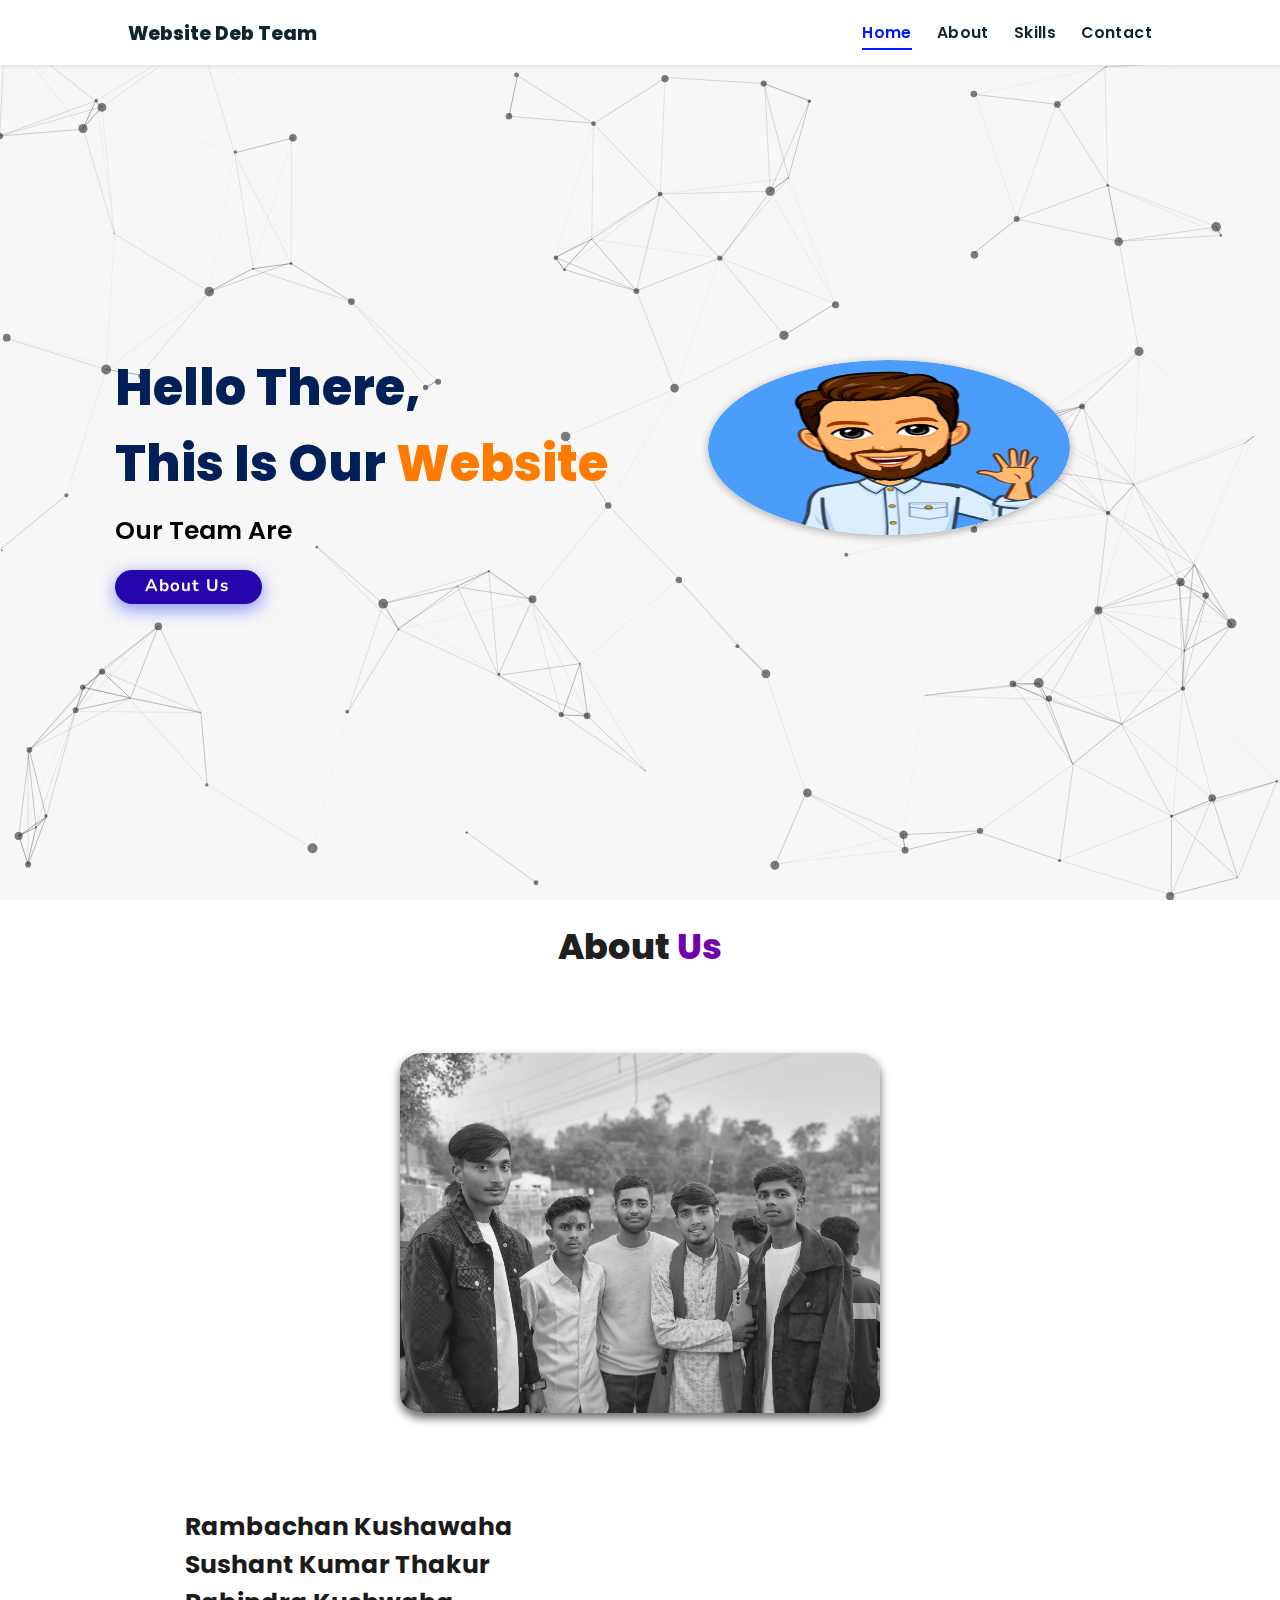
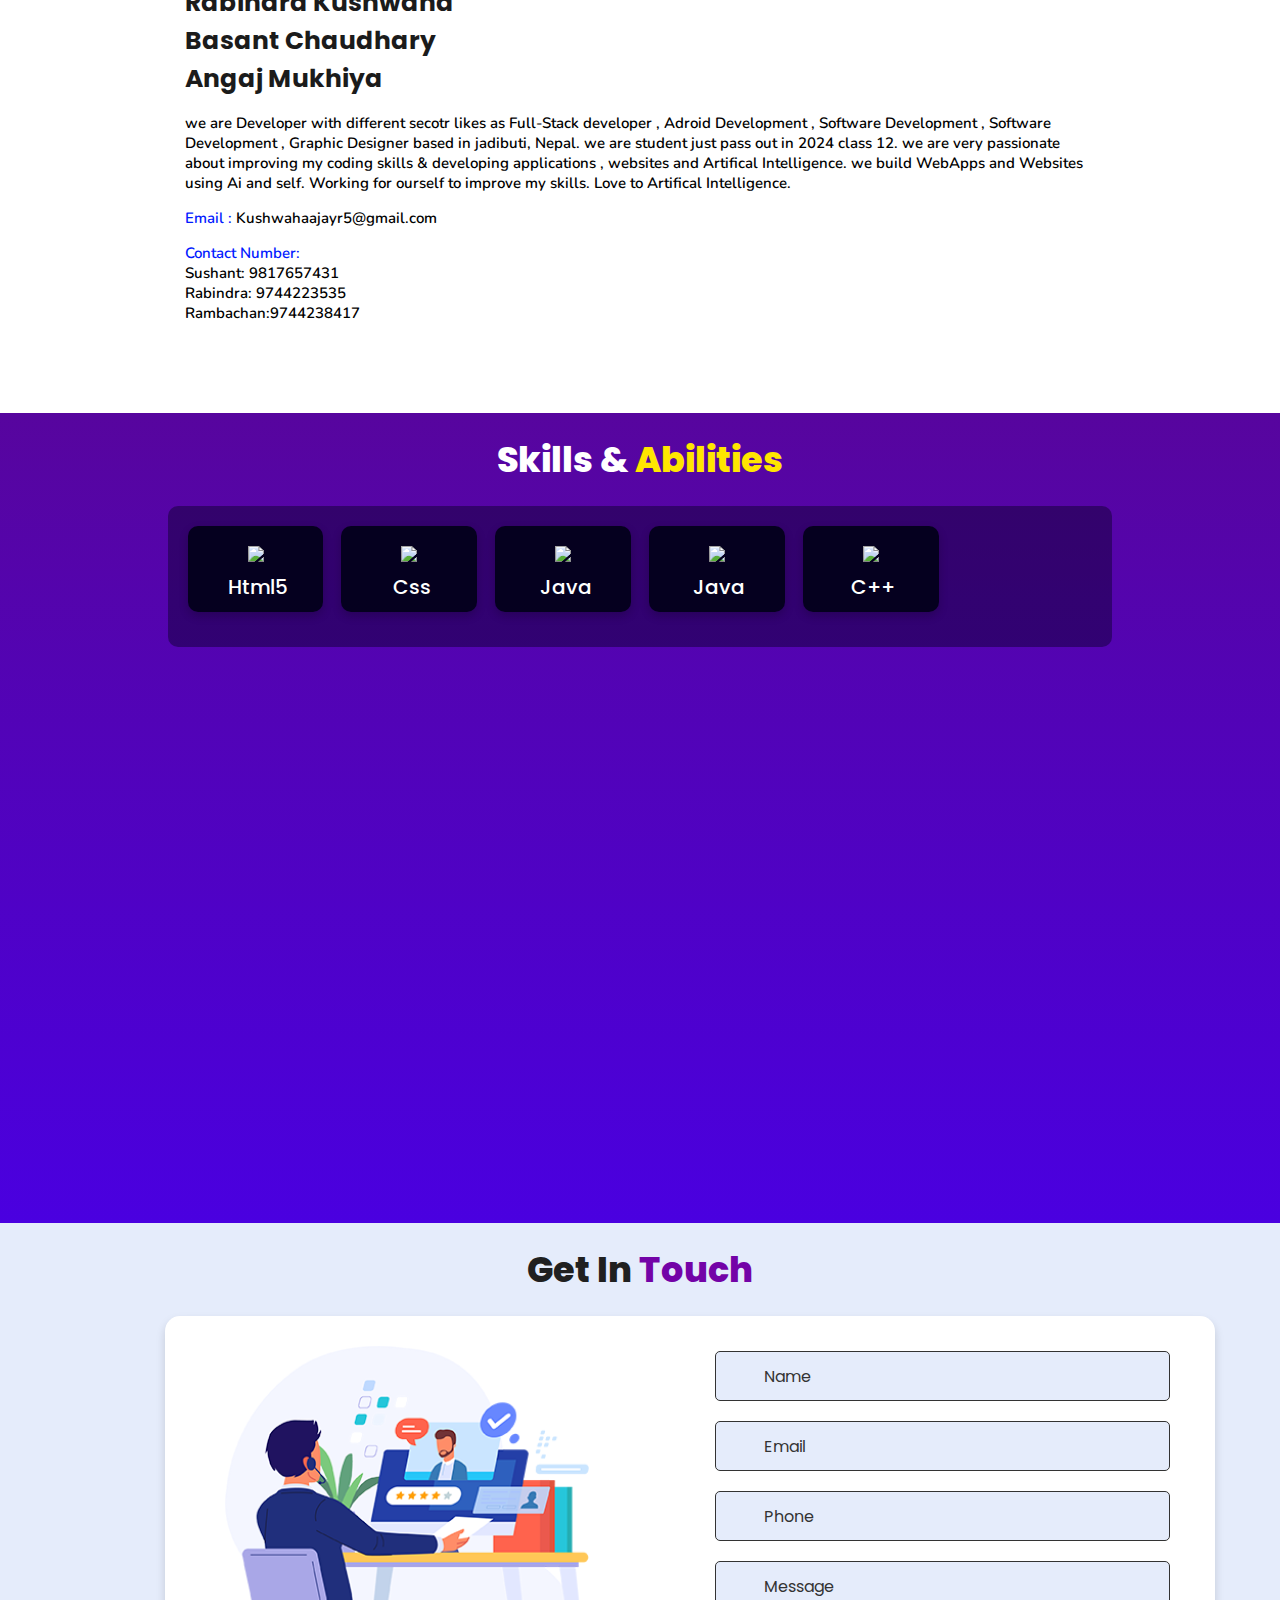
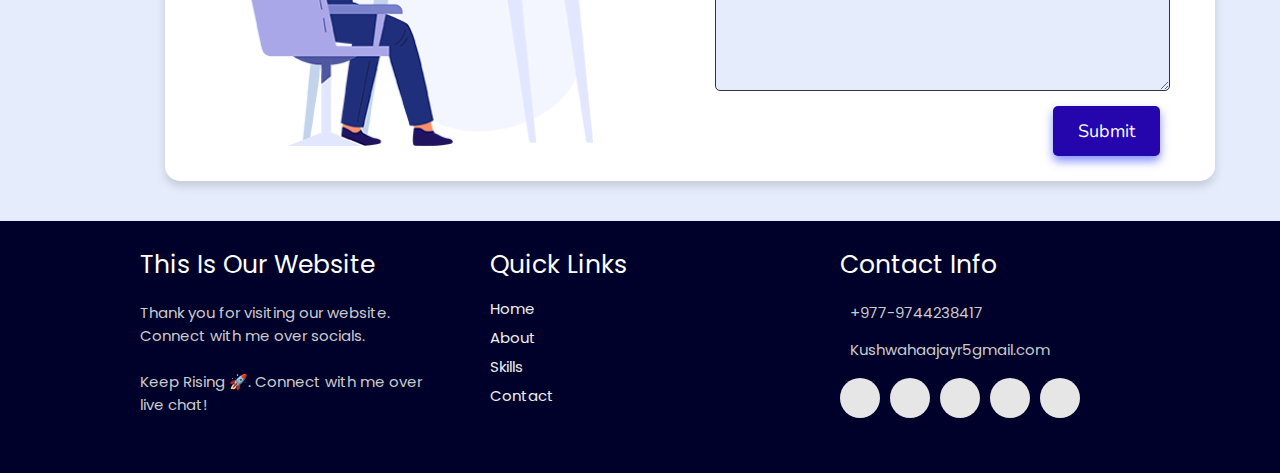
==== index.html @ c24b7c79 "Add files via upload" ====
<!DOCTYPE html>
<html lang="en">
<head>
    <meta charset="UTF-8">
    <meta http-equiv="X-UA-Compatible" content="IE=edge">
    <meta name="viewport" content="width=device-width, initial-scale=1.0">
    <meta name="keywords" content="This is our Website, portfolio,  full stack developer, Graphic Designer, Software Designer, Website Designer, Artifical Intelligence, Adroid Development" />
    <meta name="description" content="Welcome to the our Website Portfolio. Full-Stack Web Developer and Android App Developer" />
    <!-- Custom CSS -->
    <link rel="stylesheet" href="./assets/css/style.css">
    <!-- Font Awesome -->
    <link rel="stylesheet" href="https://cdnjs.cloudflare.com/ajax/libs/font-awesome/5.15.3/css/all.min.css" integrity="sha512-iBBXm8fW90+nuLcSKlbmrPcLa0OT92xO1BIsZ+ywDWZCvqsWgccV3gFoRBv0z+8dLJgyAHIhR35VZc2oM/gI1w==" crossorigin="anonymous" referrerpolicy="no-referrer" />
    <!-- Favicon -->
    <link id='favicon' rel="shortcut icon" href="./assets/images/favicon.png" type="image/x-png">
    <title>Portfolio | This our Website</title>
</head>
<body oncontextmenu="return false">

<!-- pre loader -->
<!-- <div class="loader-container">
  <img draggable="false" src="./assets/images/preloader.gif" alt="">
</div> -->

<!-- navbar starts -->
<header>
        <a href="/" class="logo"><i class="fab fa-node-js"></i> Website Deb Team</a>

        <div id="menu" class="fas fa-bars"></div>
        <nav class="navbar">
            <ul>
            <li><a class="active" href="#home">Home</a></li>
            <li><a href="#about">About</a></li>
            <li><a href="#skills">Skills</a></li>
            <li><a href="#contact">Contact</a></li>
            </ul>
        </nav>
</header>
<!-- navbar ends -->


<!-- hero section starts -->
<section class="home" id="home">
    <div id="particles-js"></div>

    <div class="content">
    <h2>Hello There,<br/> This is our<span> Website</span></h2>
    <p>Our team are <span class="typing-text"></span></p>
    <a href="#about" class="btn"><span>About us</span>
      <i class="fas fa-arrow-circle-down"></i>
    </a>
    <!-- <div class="socials">
        <ul class="social-icons">
          <li><a class="linkedin" aria-label="LinkedIn" href="https://www.linkedin.com/" target="_blank"><i class="fab fa-linkedin"></i></a></li> 
          <li><a class="github" aria-label="GitHub" href="https://github.com/ArYan339" target="_blank"><i class="fab fa-github"></i></a></li>
          <li><a class="twitter" aria-label="Twitter" href="https://x.com/AjaySi123" target="_blank"><i class="fab fa-twitter"></i></a></li>
          <li><a class="telegram" aria-label="Telegram" href="https://t.me/illlusion7" target="_blank"><i class="fab fa-telegram-plane"></i></a></li>
          <li><a class="instagram" aria-label="Instagram" href="https://www.instagram.com/ajaysing3499"><i class="fab fa-instagram" target="_blank"></i></a></li>
        </ul>
      </div> -->
    </div>
<div class="image">
<img draggable="false" class="tilt" src="./assets/images/hero.png" alt="" width="170" height="175">
</div>
</section>
<!-- hero section ends -->


<!-- about section starts -->
<section class="about" id="about">
    <h2 class="heading"><i class="fas fa-user-alt"></i> About <span>us</span></h2>
    
    <div class="row">

    <div class="image">
        <img draggable="false" class="tilt" src="./assets/images/profile2.jpg" alt="">
    </div>
    <div class="content">
        <h3>Rambachan Kushawaha<br>Sushant Kumar Thakur<br>Rabindra Kushwaha<br>Basant Chaudhary<br>Angaj Mukhiya
        </h3>
        
        <p>we are Developer with different secotr likes as Full-Stack developer , Adroid Development , Software Development , Software Development , Graphic Designer based in jadibuti, Nepal. 
          we are student just pass out in 2024 class 12.
          we are very passionate about improving my coding skills & developing applications , websites and Artifical Intelligence.
          we build WebApps and Websites using Ai and self.
          Working for ourself to improve my skills.
          Love to Artifical Intelligence. </p>
        
        <div class="box-container">
            <!-- <div class="box">
              <p><span> age: </span> 20</p>
              <p><span> phone : </span> +91 XXX-XXX-XXXX</p>
            </div> -->
            <div class="box">
              <p><span> email : </span> Kushwahaajayr5@gmail.com</p>
              <p><span>Contact Number:</span><br>Sushant: 9817657431<br>Rabindra: 9744223535<br>Rambachan:9744238417</p>
            </div>
        </div>
        

    </div>
    </div>
</section>
<!-- about section ends -->
<!-- Skills Section Starts -->
<section class="skills" id="skills">

  <h2 class="heading">
    <i class="fas fa-laptop-code"></i> Skills & <span>Abilities</span>
  </h2>

  <div class="container">
    <div class="row" id="skillsContainer">
 

      <div class="bar">
        <div class="info">
          <img src="/home/god-ajay/Documents/My_projects/My_web/My_Web/assets/images/skills\html5.png"/>
          <span>Html5</span>
        </div>
      </div>
      <div class="bar">
        <div class="info">
          <img src="/home/god-ajay/Documents/My_projects/My_web/My_Web/assets/images/skills\css.png"/>
          <span>css</span>
        </div>
      </div>
      <div class="bar">
        <div class="info">
          <img src="/home/god-ajay/Documents/My_projects/My_web/My_Web/assets/images/skills\javascript.png"/>
          <span>java</span>
        </div>
      </div>
      <div class="bar">
        <div class="info">
          <img src="/home/god-ajay/Documents/My_projects/My_web/My_Web/assets/images/skills\java.png"/>
          <span>java</span>
        </div>
      </div>
        <div class="bar">
          <div class="info">
            <img src="/home/god-ajay/Documents/My_projects/My_web/My_Web/assets/images/skills\c++.png"/>
            <span>c++</span>
          </div>
        </div>
        </div>
      </div>

    </div>
  </div>

</section>
<!-- Skills section end -->
<!-- contact section starts -->
<section class="contact" id="contact">
  
  <h2 class="heading"><i class="fas fa-headset"></i> Get in <span>Touch</span></h2>

  <div class="container">
    <div class="content">
      <div class="image-box">
        <img draggable="false" src="./assets/images/contact1.png" alt="">
      </div>
    <form id="contact-form">
      
      <div class="form-group">
        <div class="field">
          <input type="text" name="name" placeholder="Name" required>
          <i class='fas fa-user'></i>

        </div>
        <div class="field">
          <input type="text" name="email" placeholder="Email" required>
          <i class='fas fa-envelope'></i>
        </div>
        <div class="field">
          <input type="text" name="phone" placeholder="Phone">
          <i class='fas fa-phone-alt'></i>
        </div>
        <div class="message">
        <textarea placeholder="Message" name="message" required></textarea>
        <i class="fas fa-comment-dots"></i>
        </div>
        </div>
      <div class="button-area">
        <button type="submit">
          Submit <i class="fa fa-paper-plane"></i></button>
      </div>
    </form>
  </div>
  </div>
</section>
<!-- contact section ends -->


<!-- footer section starts -->
<section class="footer">

  <div class="box-container">

      <div class="box">
          <h3> This is our website</h3>
          <p>Thank you for visiting our website. Connect with me over socials. <br/> <br/> Keep Rising 🚀. Connect with me over live chat!</p>
      </div>

      <div class="box">
          <h3>quick links</h3>
          <a href="#home"><i class="fas fa-chevron-circle-right"></i> home</a>
          <a href="#about"><i class="fas fa-chevron-circle-right"></i> about</a>
          <a href="#skills"><i class="fas fa-chevron-circle-right"></i> skills</a>
          <a href="#contact"><i class="fas fa-chevron-circle-right"></i>contact</a>
      </div>

      <div class="box">
          <h3>contact info</h3>
          <p> <i class="fas fa-phone"></i>+977-9744238417</p>
          <p> <i class="fas fa-envelope"></i>Kushwahaajayr5gmail.com</p>
          <div class="share">

              <a href="https://www.linkedin.com/" class="fab fa-linkedin" aria-label="LinkedIn" target="_blank"></a>
              <a href="https://github.com/ArYan339/" class="fab fa-github" aria-label="GitHub" target="_blank"></a>
              <a href="mailto:kushwahaajayr5@gmail.com" class="fas fa-envelope" aria-label="Mail" target="_blank"></a>
              <a href="https://twitter.com/AjaySi123" class="fab fa-twitter" aria-label="Twitter" target="_blank"></a>
              <a href="https://t.me/illlusion7" class="fab fa-telegram-plane" aria-label="Telegram" target="_blank"></a>
          </div>
      </div>
  </div>

 

</section>
<!-- footer section ends -->


<!-- scroll top btn -->
<a href="#home" aria-label="ScrollTop" class="fas fa-angle-up" id="scroll-top"></a>
<!-- scroll back to top -->


<!-- ==== ALL MAJOR JAVASCRIPT CDNS STARTS ==== -->
<!-- jquery cdn -->
<script src="https://cdnjs.cloudflare.com/ajax/libs/jquery/3.6.0/jquery.min.js" integrity="sha512-894YE6QWD5I59HgZOGReFYm4dnWc1Qt5NtvYSaNcOP+u1T9qYdvdihz0PPSiiqn/+/3e7Jo4EaG7TubfWGUrMQ==" crossorigin="anonymous" referrerpolicy="no-referrer"></script>

<!-- typed.js cdn -->
<script src="https://cdnjs.cloudflare.com/ajax/libs/typed.js/2.0.5/typed.min.js" integrity="sha512-1KbKusm/hAtkX5FScVR5G36wodIMnVd/aP04af06iyQTkD17szAMGNmxfNH+tEuFp3Og/P5G32L1qEC47CZbUQ==" crossorigin="anonymous" referrerpolicy="no-referrer"></script>

<!-- particle.js links -->
<script src="./assets/js/particles.min.js"></script>
<script src="./assets/js/app.js"></script>

<!-- vanilla tilt.js links -->
<script src="https://cdnjs.cloudflare.com/ajax/libs/vanilla-tilt/1.7.0/vanilla-tilt.min.js" integrity="sha512-SttpKhJqONuBVxbRcuH0wezjuX+BoFoli0yPsnrAADcHsQMW8rkR84ItFHGIkPvhnlRnE2FaifDOUw+EltbuHg==" crossorigin="anonymous" referrerpolicy="no-referrer"></script>

<!-- scroll reveal anim -->
<script src="https://unpkg.com/scrollreveal"></script>

<script
      type="text/javascript"
      <script type="text/javascript" src="https://cdn.emailjs.com/sdk/2.3.2/email.min.js"></script>

<!-- ==== ALL MAJOR JAVASCRIPT CDNS ENDS ==== -->

<script src="./assets/js/script.js"></script>

</body>
</html>
---- assets/css/style.css ----
@import url("https://fonts.googleapis.com/css2?family=Poppins:wght@400;600;700&display=swap");
@import url("https://fonts.googleapis.com/css2?family=Nunito:ital,wght@0,300;0,400;0,600;0,700;1,300;1,400&display=swap");

* {
  margin: 0;
  padding: 0;
  box-sizing: border-box;
  text-decoration: none;
  outline: none;
  border: none;
  text-transform: capitalize;
  transition: all 0.2s linear;
}
html {
  font-size: 62.5%;
  overflow-x: hidden;
  scroll-behavior: smooth;
}
body {
  background: #f7f7f7;
  font-family: "Poppins", sans-serif;
}

*::selection {
  background: #2b3dda;
  color: #fff;
}

html {
  font-size: 62.5%;
  overflow-x: hidden;
}
html::-webkit-scrollbar {
  width: 0.8rem;
}
html::-webkit-scrollbar-track {
  background: rgb(235, 202, 245);
}
html::-webkit-scrollbar-thumb {
  background: #420177;
}

/* pre loader start */
.loader-container {
  position: fixed;
  top: 0;
  left: 0;
  z-index: 10000;
  background: #e6eff1;
  display: flex;
  align-items: center;
  justify-content: center;
  height: 100%;
  width: 100%;
}
.loader-container.fade-out {
  top: -120%;
}
/* pre loader end */

/* navbar starts */
header {
  position: fixed;
  top: 0;
  left: 0;
  right: 0;
  z-index: 1000;
  display: flex;
  align-items: center;
  justify-content: space-between;
  padding: 1.7rem 10%;
  height: 6.5rem;
  background-color: #fff;
  box-shadow: 0 1px 4px rgba(146, 161, 176, 0.3);
}
section {
  min-height: 100vh;
  padding: 2rem 9%;
}
.heading {
  font-size: 3.5rem;
  color: rgb(32, 32, 32);
  font-weight: 800;
  text-align: center;
}
.heading span {
  color: rgb(115, 3, 167);
}
header .logo {
  font-size: 1.9rem;
  font-weight: 800;
  text-decoration: none;
  color: #0e2431;
}
header .logo i {
  font-size: 2.2rem;
}
header .logo:hover {
  color: #fc8c05;
}
header .navbar ul {
  list-style: none;
  display: flex;
  justify-content: center;
  align-items: center;
}
header .navbar li {
  margin-left: 2.5rem;
}
header .navbar ul li a {
  font-size: 1.57rem;
  color: #0e2431;
  font-weight: 600;
  text-decoration: none;
  letter-spacing: 0.04rem;
  transition: 0.2s;
}
header .navbar ul li a.active,
header .navbar ul li a:hover {
  color: #011aff;
  border-bottom: 0.2rem solid #011aff;
  padding: 0.5rem 0;
}
/* navbar ends */

/* hamburger icon starts*/
#menu {
  font-size: 3rem;
  cursor: pointer;
  color: rgb(24, 2, 63);
  display: none;
}
@media (max-width: 768px) {
  #menu {
    display: block;
  }
  header .navbar {
    position: fixed;
    top: 6.5rem;
    right: -120%;
    width: 75%;
    height: 100%;
    text-align: left;
    align-items: flex-start;
    background-color: #0e0f31;
  }
  header .navbar ul {
    flex-flow: column;
    padding: 1rem;
  }
  header .navbar ul li {
    text-align: center;
    width: 100%;
    margin: 1rem 0;
    border-radius: 0.5rem;
    width: 26rem;
  }
  header .navbar ul li a {
    display: block;
    padding: 1rem;
    text-align: left;
    color: #fff;
    font-size: 2rem;
  }
  header .navbar ul li a.active,
  header .navbar ul li a:hover {
    padding: 1rem;
    color: #fff;
    border-radius: 0.5rem;
    border-bottom: 0.5rem solid #011aff;
  }
  .fa-times {
    transform: rotate(180deg);
  }
  header .navbar.nav-toggle {
    right: 0;
  }
}
/* hamburger icon ends */

/* hero section starts*/
.home {
  position: relative;
  display: flex;
  flex-wrap: wrap;
  gap: 1.5rem;
  min-height: 100vh;
  align-items: center;
}
.home #particles-js {
  position: absolute;
  top: 0;
  left: 0;
  height: 100%;
  width: 100%;
}
.home::before {
  content: "";
  position: absolute;
  top: 0;
  left: 0;
  height: 100%;
  width: 100%;
}
.home .content {
  flex: 1 1 40rem;
  padding-top: 1rem;
  z-index: 1;
}
.home .image {
  flex: 1 1 40rem;
  z-index: 1;
}
.home .image img {
  width: 70%;
  margin-left: 6rem;
  border-radius: 50%;
  box-shadow: 0 2px 8px rgba(0, 0, 0, 0.3);
  cursor: pointer;
}
.home .image img:hover {
  box-shadow: 0 5px 15px rgba(0, 0, 0, 0.5);
}
.home .content h2 {
  font-size: 5rem;
  font-weight: 800;
  color: #002057;
}
.home .content h2 span {
  font-size: 5rem;
  font-weight: 800;
  color: #ff7b00;
}
.home .content p {
  font-size: 2.5rem;
  color: #000;
  font-weight: 600;
  padding: 1rem 0;
}
.home .content p span {
  font-size: 2.5rem;
  color: rgb(148, 8, 8);
  font-weight: 600;
  padding: 1rem 0;
}
.home .btn {
  margin-top: 1rem;
  position: absolute;
  line-height: 0;
  padding: 1.6rem 3rem;
  border-radius: 4em;
  transition: 0.5s;
  color: #fff;
  background: #2506ad;
  box-shadow: 0px 5px 18px rgba(48, 68, 247, 0.6);
  font-family: "Nunito", sans-serif;
}
.home .btn span {
  font-weight: 700;
  font-size: 1.7rem;
  letter-spacing: 0.1rem;
}
.home .btn i {
  margin-left: 0.3rem;
  font-size: 1.5rem;
  transition: 0.3s;
}
.home .btn:hover {
  background: #1a047e;
}
.home .btn:hover i {
  transform: translateX(5px);
}
/* social icons start */
.socials {
  position: relative;
  margin-top: 9rem;
}
.socials .social-icons {
  padding-left: 0;
  margin-bottom: 0;
  list-style: none;
}
.socials .social-icons li {
  display: inline-block;
  margin-bottom: 14px;
}
.social-icons a {
  font-size: 2rem;
  display: inline-block;
  line-height: 44px;
  color: #00d9ff;
  background-color: #09011b;
  width: 44px;
  height: 44px;
  text-align: center;
  margin-right: 8px;
  border-radius: 100%;
  -webkit-transition: all 0.2s linear;
  -o-transition: all 0.2s linear;
  transition: all 0.2s linear;
}
.social-icons a:active,
.social-icons a:focus,
.social-icons a:hover {
  color: #fff;
  background-color: #0685da;
}
.social-icons a.github:hover {
  background-color: #0e0e0e;
}
.social-icons a.twitter:hover {
  background-color: #00aced;
}
.social-icons a.linkedin:hover {
  background-color: #007bb6;
}
.social-icons a.dev:hover {
  background-color: #070707;
}
.social-icons a.instagram:hover {
  background-color: #ee00da;
}
/* social icons end */

/* hero media queries starts*/
@media (max-width: 450px) {
  .home .btn {
    margin: 4rem 0;
  }
  .socials {
    margin-top: 12rem;
  }
  .home .image img {
    margin-top: -12rem;
  }
  .home .content p {
    font-size: 2.2rem;
  }
  .home .content p span {
    font-size: 2.2rem;
  }
}
/* hero media queries ends*/
/* hero section end */

/* about section starts */
.about {
  background: rgb(255, 255, 255);
}
.about .row {
  display: flex;
  flex-direction: row;
  gap: 2rem;
  flex-wrap: wrap;
  padding: 4rem;
}
.about .row .image {
  text-align: center;
  flex: 1 1 35rem;
}
.about .row .image img {
  margin: 4rem;
  width: 48rem;
  height: auto;
  border-radius: 5%;
  box-shadow: 0 5px 10px rgba(0, 0, 0, 0.6);
  mix-blend-mode: luminosity;
  transition: 0.3s;
  cursor: pointer;
}
.about .row .image img:hover {
  mix-blend-mode: normal;
}
.about .row .content {
  flex: 1 1 45rem;
  padding: 3rem;
}
.about .row .content h3 {
  color: rgb(27, 27, 27);
  font-size: 2.5rem;
}
.about .row .content .tag {
  font-size: 1.4rem;
  color: #020133;
  font-weight: 600;
  margin-top: 1rem;
}
.about .row .content p {
  font-size: 1.5rem;
  margin-top: 1.5rem;
  font-family: "Nunito";
  font-weight: 600;
  text-transform: none;
}
.about .row .content .box-container {
  display: flex;
  flex-wrap: wrap;
  gap: 1.5rem;
  font-family: "Nunito";
  font-weight: 600;
}
.about .row .content .box-container .box p {
  text-transform: none;
}
.about .row .content .box-container .box p span {
  color: #011aff;
}
.resumebtn {
  margin-top: 6rem;
}
.resumebtn .btn {
  padding: 1.7rem 3rem;
  border-radius: 0.5em;
  transition: 0.3s;
  color: #fff;
  background: #2506ad;
  box-shadow: 0px 5px 10px rgba(48, 68, 247, 0.6);
  font-family: "Nunito", sans-serif;
}
.resumebtn .btn span {
  font-weight: 600;
  font-size: 1.8rem;
  letter-spacing: 0.1rem;
}
.resumebtn .btn i {
  margin-left: 0.3rem;
  font-size: 1.2rem;
  transition: 0.3s;
}
.resumebtn .btn:hover {
  background: #1a047e;
}
.resumebtn .btn:hover i {
  transform: translateX(5px);
}
/* about media queries starts*/
@media screen and (max-width: 600px) {
  .about .row .image {
    margin-top: 2rem;
  }
  .about .row .image img {
    margin: 0 auto;
    width: 80%;
    mix-blend-mode: normal;
  }
  .about .row {
    padding: 0.5rem;
    margin-bottom: 7rem;
  }
  .about .row .content {
    padding: 1rem;
  }
  .about .row .content .box-container {
    gap: 0;
  }
}
/* about media queries ends*/
/* about section ends */

/* skills section starts */
.skills {
  min-height: 90vh;
  background: linear-gradient(to bottom, #57059e, #4a00e0);
}
.skills h2 {
  color: #fff;
}
.skills .heading span {
  color: rgb(255, 230, 0);
}
.skills .container {
  background: rgba(0, 0, 22, 0.4);
  color: #fff;
  border-radius: 1rem;
  padding: 2rem;
  width: 90%;
  margin: auto;
  margin-top: 2rem;
}
.skills .container .row {
  display: grid;
  grid-template-columns: repeat(6, 1fr);
  flex-wrap: wrap;
  gap: 1.8rem;
}
.skills .container .bar {
  margin-bottom: 15px;
  padding: 10px;
  border-radius: 1rem;
  box-shadow: 0 4px 10px rgba(0, 0, 0, 0.2);
  background: rgba(0, 0, 22, 0.9);
  transition: 0.2s;
}
.skills .container .bar:hover {
  box-shadow: 0 8px 10px rgba(0, 2, 68, 0.8) !important;
  background-color: rgba(0, 0, 0, 0.9) !important;
}
.skills .container .bar .info {
  display: flex;
  flex-direction: column;
  align-items: center;
  gap: 1rem;
  margin-top: 1rem;
}
.skills .container .bar .info i {
  font-size: 4rem;
}
.skills .container .bar .info span {
  font-size: 2rem;
  font-weight: 500;
  font-family: "Poppins";
  margin-left: 0.5rem;
}
/* skills media queries starts*/
@media screen and (max-width: 600px) {
  .skills .container {
    padding: 0;
    margin: 0;
  }
  .skills .container .row {
    grid-template-columns: repeat(2, 1fr);
    margin: 1rem;
    padding: 2rem 0.2rem 2rem 0.2rem;
    gap: 1rem;
  }
  .skills .container {
    margin-top: 5px;
    width: 100%;
  }
}
/* skills media queries ends*/
/* skills section ends */

/* education section starts */
.education {
  background: #e5ecfb;
  min-height: 80vh;
}
.education .qoute {
  font-size: 1.5rem;
  text-align: center;
  font-family: "Nunito", sans-serif;
  font-weight: 600;
  margin-top: 0.5rem;
}
.education .box-container {
  display: flex;
  flex-wrap: wrap;
  justify-content: center;
  align-items: center;
  flex-direction: column;
}
.education .box-container .box {
  display: flex;
  flex-direction: row;
  width: 80%;
  border-radius: 0.5rem;
  box-shadow: 0.2rem 0.5rem 1rem rgba(0, 0, 0, 0.2);
  text-align: center;
  position: relative;
  margin-top: 2rem;
  overflow: hidden;
  transition: 0.3s;
  background: rgb(252, 252, 252);
}
.education .box-container .box:hover {
  transform: scale(1.03);
  box-shadow: 1rem 0.5rem 1.2rem rgba(0, 0, 0, 0.3);
}
.education .box-container .box .image {
  flex: 1 1 20rem;
  width: 100%;
}
.education .box-container .box img {
  object-fit: cover;
  position: relative;
  width: 100%;
  height: 100%;
}
.education .box-container .box .content {
  position: relative;
  display: flex;
  flex-direction: column;
  padding: 1rem;
  flex-wrap: wrap;
  flex: 1 1 70rem;
}
.education .box-container .box .content h3 {
  font-size: 2.5rem;
  color: #012970;
  padding: 0.5rem 0;
  font-weight: 600;
  text-align: left;
  margin-left: 1rem;
}
.education .box-container .box .content p {
  font-size: 1.5rem;
  margin-left: 1rem;
  text-align: left;
}
.education h4 {
  font-size: 2rem;
  color: rgb(34, 109, 0);
  text-align: left;
  margin: 1rem;
  font-family: "Nunito", sans-serif;
  font-weight: 700;
}

/* education media queries starts*/
@media screen and (max-width: 600px) {
  .education .box-container .box {
    flex-direction: column;
    width: 100%;
  }
  .education .box-container .box .image {
    width: 100%;
    height: 25rem;
  }
  .education .box-container .box img {
    width: 100%;
  }
  .education .box-container .box .content {
    position: relative;
    display: flex;
    flex-direction: column;
    padding: 1rem;
    flex-wrap: wrap;
    flex: 0;
  }
  .education .btns {
    margin-top: 2rem;
    margin-left: 1rem;
    margin-right: 1rem;
    flex-wrap: wrap;
  }
}
/* education media queries ends*/
/* education section ends */

/* work section starts */
.work {
  /* background: #010124; */
  background: linear-gradient(to bottom, #000031, #00002c);
}
.work h2 {
  color: #fff;
  padding: 1rem;
}
.work .heading span {
  color: rgb(255, 230, 0);
}
.work .box-container {
  display: flex;
  flex-wrap: wrap;
  gap: 1.5rem;
  margin: 2rem;
}
.work .box-container .box {
  flex: 1 1 30rem;
  border-radius: 0.5rem;
  box-shadow: 0 0.5rem 1rem rgba(0, 0, 0, 0.1);
  position: relative;
  overflow: hidden;
  height: 30rem;
}
.work .box-container .box img {
  height: 100%;
  width: 100%;
  object-fit: cover;
}
.work .box-container .box .content {
  height: 100%;
  width: 100%;
  position: absolute;
  top: 85%;
  left: 0;
  background: rgba(255, 255, 255, 0.9);
  display: flex;
  flex-direction: column;
}
.work .box-container .box .content .tag {
  display: flex;
  flex-direction: row;
  justify-content: space-between;
  align-items: center;
  height: 4.5rem;
  width: 100%;
  padding-left: 1rem;
  background: #ffd900;
}
.work .box-container .box .content .tag h3 {
  font-size: 2rem;
}
.work .box-container .box:hover .content {
  top: 25%;
}
.work .desc {
  margin: 2rem;
  display: flex;
  flex-direction: column;
  justify-content: center;
}
.work .desc p {
  font-size: 1.5rem;
}
.work .desc .btns {
  display: flex;
  justify-content: space-between;
  width: 100%;
  margin-top: 2rem;
}
.work .desc .btns .btn {
  line-height: 0;
  display: inline;
  padding: 1.5rem 2.5rem;
  border-radius: 0.5rem;
  font-size: 1.5rem;
  color: #fff;
  background: rgb(12, 12, 12);
  margin-right: 2rem;
}
.work .desc .btns .btn:hover {
  background: #310ae0f5;
}
.work .viewall {
  display: flex;
  justify-content: center;
}
.work .viewall .btn {
  position: relative;
  line-height: 0;
  padding: 1.6rem 3rem;
  border-radius: 0.5em;
  transition: 0.5s;
  color: rgb(255, 255, 255);
  font-weight: 700;
  border: 2px solid #fff;
  box-shadow: 0px 5px 10px rgba(65, 84, 241, 0.4);
  text-align: center;
}
.work .viewall .btn span {
  font-weight: 600;
  font-size: 1.7rem;
  font-family: "Nunito", sans-serif;
}
.work .viewall .btn i {
  margin-left: 0.3rem;
  font-size: 1.5rem;
  transition: 0.3s;
}
.work .viewall .btn:hover {
  background: #fff;
  color: #000;
}
.work .viewall .btn:hover i {
  transform: translateX(5px);
}
/* work section ends */

/* experience section starts */
.experience .timeline {
  position: relative;
  max-width: 1200px;
  margin: 0 auto;
}
.experience .timeline::after {
  content: "";
  position: absolute;
  width: 6px;
  background: #020133;
  top: 0;
  bottom: 0;
  left: 50%;
  margin-left: -3px;
  z-index: -2;
}
.experience .container {
  padding: 10px 40px;
  position: relative;
  background-color: inherit;
  width: 50%;
}
/*circles on timeline*/
.experience .container::after {
  content: "\f0b1";
  position: absolute;
  width: 25px;
  height: 25px;
  right: -17px;
  background-color: rgb(255, 255, 255);
  border: 4px solid #ff9f55;
  top: 15px;
  border-radius: 50%;
  z-index: 100;
  font-size: 1.89rem;
  text-align: center;
  font-weight: 600;
  color: #02094b;
  font-family: "Font Awesome\ 5 Free";
}
.experience .left {
  left: 0;
}
.experience .right {
  left: 50%;
}
/* arrows pointing right */
.experience .left::before {
  content: " ";
  height: 0;
  position: absolute;
  top: 22px;
  width: 0;
  z-index: 1;
  right: 30px;
  border: medium solid #f68c09;
  border-width: 10px 0 10px 10px;
  border-color: transparent transparent transparent #f68c09;
}
/* arrows pointing left  */
.experience .right::before {
  content: " ";
  height: 0;
  position: absolute;
  top: 22px;
  width: 0;
  z-index: 1;
  left: 30px;
  border: medium solid #f68c09;
  border-width: 10px 10px 10px 0;
  border-color: transparent #f68c09 transparent transparent;
}
.experience .right::after {
  left: -16px;
}
.experience .content {
  background-color: #f68c09;
  position: relative;
  border-radius: 6px;
}
.experience .content .tag {
  font-size: 1.3rem;
  padding-top: 1.5rem;
  padding-left: 1.5rem;
}
.experience .content .desc {
  margin-left: 1.5rem;
  padding-bottom: 1rem;
}
.experience .content .desc h3 {
  font-size: 1.5rem;
  font-weight: 600;
}
.experience .content .desc p {
  font-size: 1.2rem;
}
/* view all button */
.morebtn {
  display: flex;
  justify-content: center;
}
.morebtn .btn {
  position: relative;
  line-height: 0;
  padding: 1.6rem 3rem;
  border-radius: 0.5em;
  transition: 0.5s;
  color: #fff;
  background: #2506ad;
  box-shadow: 0px 5px 10px rgba(48, 68, 247, 0.6);
  text-align: center;
}
.morebtn .btn span {
  font-weight: 600;
  font-size: 1.7rem;
  font-family: "Nunito", sans-serif;
}
.morebtn .btn i {
  margin-left: 0.3rem;
  font-size: 1.5rem;
  transition: 0.3s;
}
.morebtn .btn:hover {
  background: #1a047e;
}
.morebtn .btn:hover i {
  transform: translateX(5px);
}

/* Media queries - Responsive timeline on screens less than 600px wide */
@media screen and (max-width: 600px) {
  .experience {
    min-height: 80vh;
  }
  .experience .timeline {
    margin-top: 2rem;
  }
  .experience .timeline::after {
    left: 31px;
  }
  .experience .container {
    width: 100%;
    padding-left: 8rem;
    padding-right: 2rem;
  }
  .experience .container::after {
    font-size: 2.2rem;
  }
  .experience .container::before {
    left: 61px;
    border: medium solid #f68c09;
    border-width: 10px 10px 10px 0;
    border-color: transparent #f68c09 transparent transparent;
  }
  .experience .left::after {
    left: 15px;
  }
  .experience .right::after {
    left: 15px;
  }
  .experience .right {
    left: 0%;
  }
  .morebtn {
    margin-top: 3rem;
  }
}
/* experience media queries ends */
/* experience section ends */

/* contact section starts */
.contact {
  background: #e5ecfb;
  min-height: 60vh;
}
.contact .container {
  max-width: 1050px;
  width: 100%;
  background: #fff;
  border-radius: 1.5rem;
  margin: 2rem 5rem;
  box-shadow: 0 5px 10px rgba(0, 0, 0, 0.15);
}
.contact .container .content {
  display: flex;
  align-items: center;
  justify-content: space-between;
  padding: 2.5rem 2rem;
}
.contact .content .image-box {
  max-width: 60%;
  margin-left: 4rem;
}
.contact .content .image-box img {
  width: 100%;
  height: 40rem;
  position: relative;
}
.contact .content form {
  width: 45%;
  margin-right: 3.5rem;
}
form .form-group {
  display: flex;
  flex-direction: column;
  justify-content: center;
}
.form-group .field {
  height: 50px;
  display: flex;
  position: relative;
  margin: 1rem;
  width: 100%;
}
form i {
  position: absolute;
  top: 50%;
  left: 18px;
  color: rgb(51, 51, 51);
  font-size: 17px;
  pointer-events: none;
  transform: translateY(-50%);
}
form .field input,
form .message textarea {
  width: 100%;
  height: 100%;
  outline: none;
  padding: 0 16px 0 48px;
  font-size: 16px;
  font-family: "Poppins", sans-serif;
  border-radius: 5px;
  border: 1px solid rgb(51, 51, 51);
  background: #e5ecfb;
}
.field input::placeholder,
.message textarea::placeholder {
  color: rgb(51, 51, 51);
}
.field input:focus,
.message textarea:focus {
  padding-left: 47px;
  border: 2px solid rgb(115, 3, 167);
}
.field input:focus ~ i,
.message textarea:focus ~ i {
  color: rgb(115, 3, 167);
}
form .message {
  position: relative;
  margin: 1rem;
  width: 100%;
}
form .message i {
  top: 25px;
  font-size: 20px;
  left: 15px;
}
form .message textarea {
  min-height: 130px;
  max-height: 230px;
  max-width: 100%;
  min-width: 100%;
  padding: 12px 20px 0 48px;
}
form .message textarea::-webkit-scrollbar {
  width: 0px;
}
form .button-area {
  display: flex;
  float: right;
  flex-direction: row-reverse;
}
.button-area button {
  color: #fff;
  border: none;
  outline: none;
  font-size: 1.8rem;
  cursor: pointer;
  border-radius: 5px;
  padding: 13px 25px;
  background: #2506ad;
  box-shadow: 0px 5px 10px rgba(48, 68, 247, 0.6);
  transition: 0.3s ease;
  font-family: "Nunito", sans-serif;
}
.button-area button:hover {
  background: #421cecf5;
}
.button-area span {
  font-size: 17px;
  padding: 1rem;
  display: none;
}
.button-area button i {
  position: relative;
  top: 6px;
  left: 2px;
  font-size: 1.5rem;
  transition: 0.3s;
  color: #fff;
}
.button-area button:hover i {
  left: 8px;
}
/* contact section media queries starts */
@media (max-width: 900px) {
  .contact {
    min-height: 70vh;
  }
  .contact .container {
    margin: 3rem 0 2rem 0;
  }
  .contact .container .content {
    padding: 18px 12px;
  }
  .contact .content .image-box {
    display: none;
  }
  .contact .content form {
    width: 100%;
    margin-right: 2rem;
  }
}
/* contact section media queries ends */
/* contact section ends */

/* footer section starts */
.footer {
  min-height: auto;
  padding-top: 0;
  background: rgb(0, 1, 43);
}
.footer .box-container {
  display: flex;
  justify-content: center;
  flex-wrap: wrap;
}
.footer .box-container .box {
  flex: 1 1 25rem;
  margin: 2.5rem;
}
.footer .box-container .box h3 {
  font-size: 2.5rem;
  color: #fff;
  padding-bottom: 1rem;
  font-weight: normal;
}
.footer .box-container .box p {
  font-size: 1.5rem;
  color: #ccc;
  padding: 0.7rem 0;
  text-transform: none;
}
.footer .box-container .box p i {
  padding-right: 1rem;
  color: #ffae00;
}
.footer .box-container .box a {
  font-size: 1.5rem;
  color: rgb(238, 238, 238);
  padding: 0.3rem 0;
  display: block;
}
.footer .box-container .box a:hover {
  color: #ffae00;
}
.footer .box-container .box .share {
  display: flex;
  flex-wrap: wrap;
  padding: 1rem 0;
}
.footer .box-container .box .share a {
  height: 4rem;
  width: 4rem;
  padding: 1rem;
  text-align: center;
  border-radius: 5rem;
  font-size: 1.7rem;
  margin-right: 1rem;
  transition: 0.2s;
  background: rgb(230, 230, 230);
  color: #02094b;
  border: none;
}
.footer .box-container .box .share a:hover {
  background: transparent;
  transform: scale(0.98);
  border: 0.1rem solid rgb(180, 178, 178);
  color: #ffae00;
}
.footer .credit {
  padding: 1rem 0 0 0;
  text-align: center;
  font-size: 1.5rem;
  font-family: "Nunito", sans-serif;
  font-weight: 600;
  color: #fff;
  border-top: 0.1rem solid #fff3;
}
.footer .credit a {
  color: #ffae00;
}
.footer .fa {
  color: #e90606;
  margin: 0 0.3rem;
  font-size: 1.5rem;
  animation: pound 0.35s infinite alternate;
}
@-webkit-keyframes pound {
  to {
    transform: scale(1.1);
  }
}
@keyframes pound {
  to {
    transform: scale(1.1);
  }
}
@media (max-width: 450px) {
  .footer .box-container .box {
    margin: 1.5rem;
  }
  .footer .box-container .box p {
    padding: 0.7rem;
  }
  .footer .box-container .box .share a {
    padding: 1.2rem;
  }
}
/* footer section ends */

/* common media queries starts*/
@media (max-width: 450px) {
  html {
    font-size: 55%;
  }
  body {
    padding-right: 0;
  }
  section {
    padding: 2rem;
  }
}
/* common media queries ends*/

/* scroll top starts */
#scroll-top {
  position: fixed;
  top: -140%;
  right: 2rem;
  padding: 1rem 1.5rem;
  font-size: 2rem;
  background: #ffae00;
  color: rgb(13, 0, 44);
  border-radius: 50%;
  transition: 1s linear;
  z-index: 1000;
}
#scroll-top.active {
  top: calc(100% - 12rem);
}
/* scroll top ends */
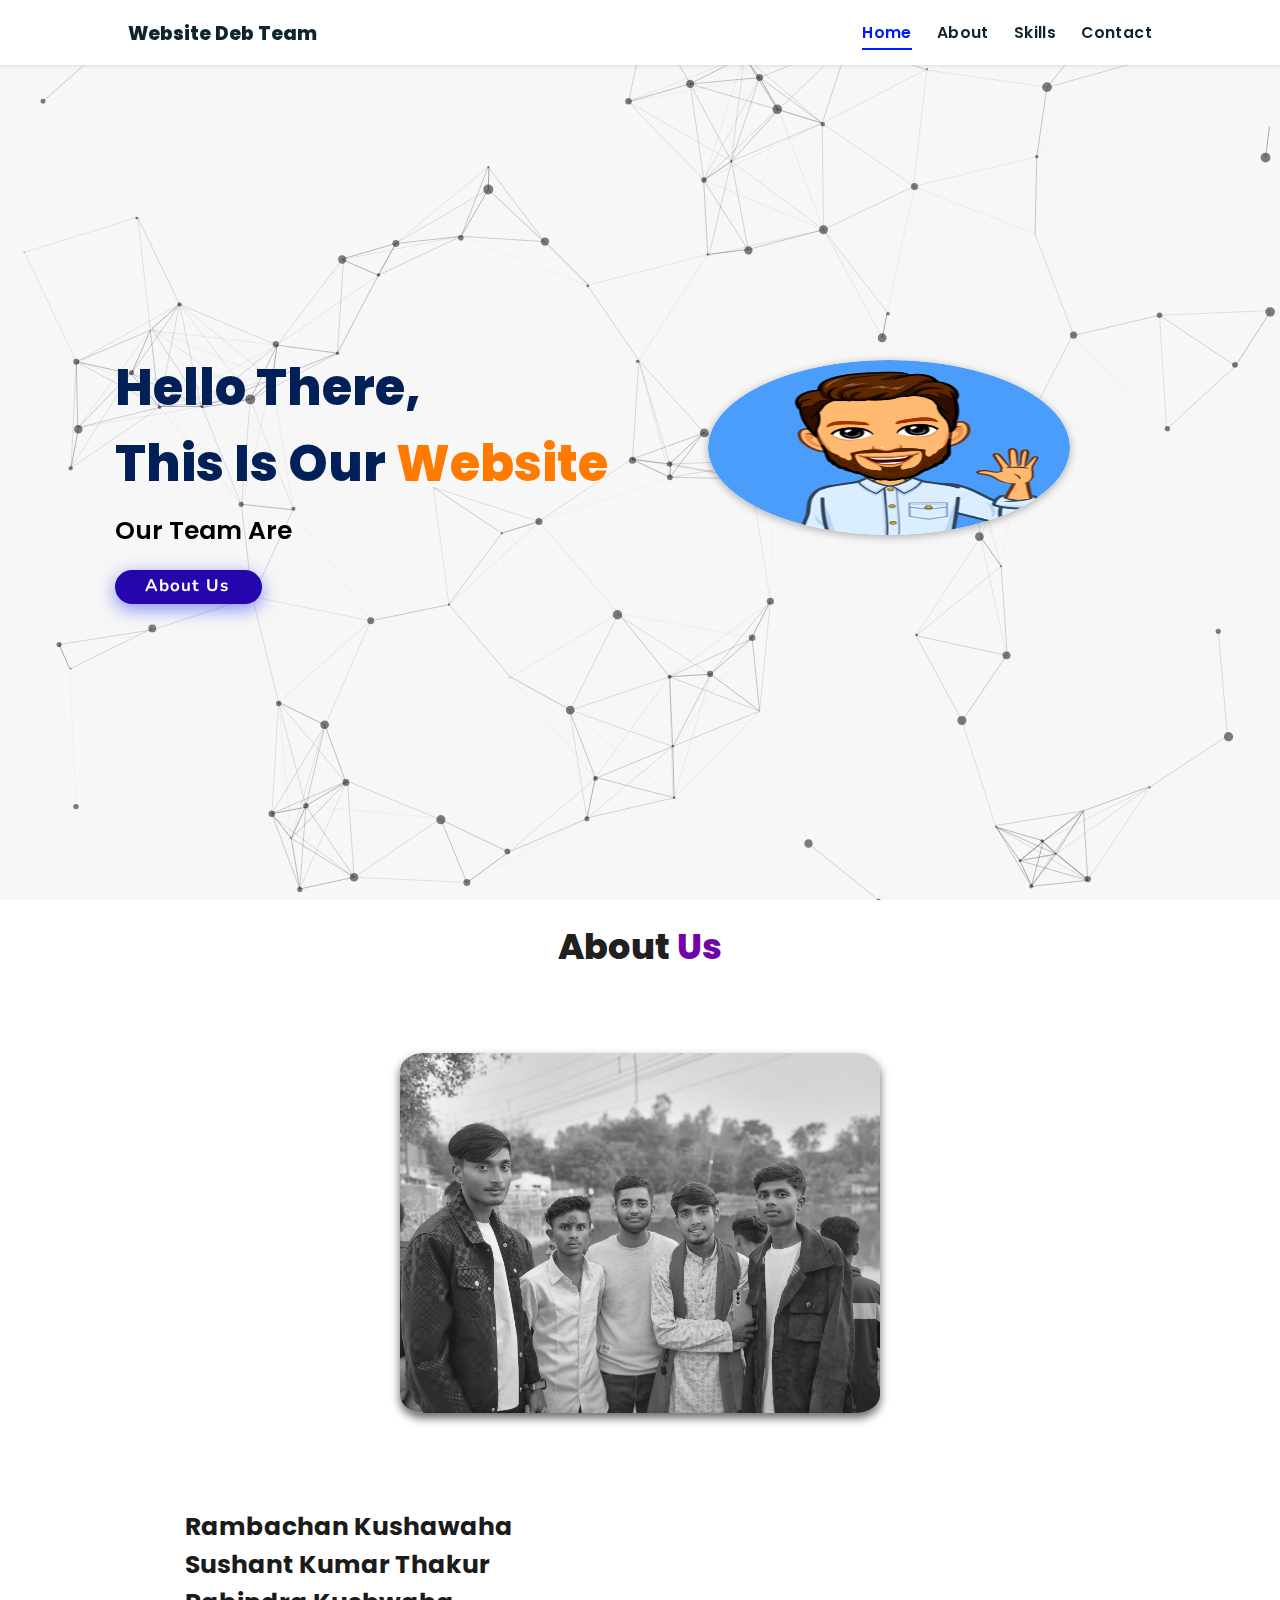
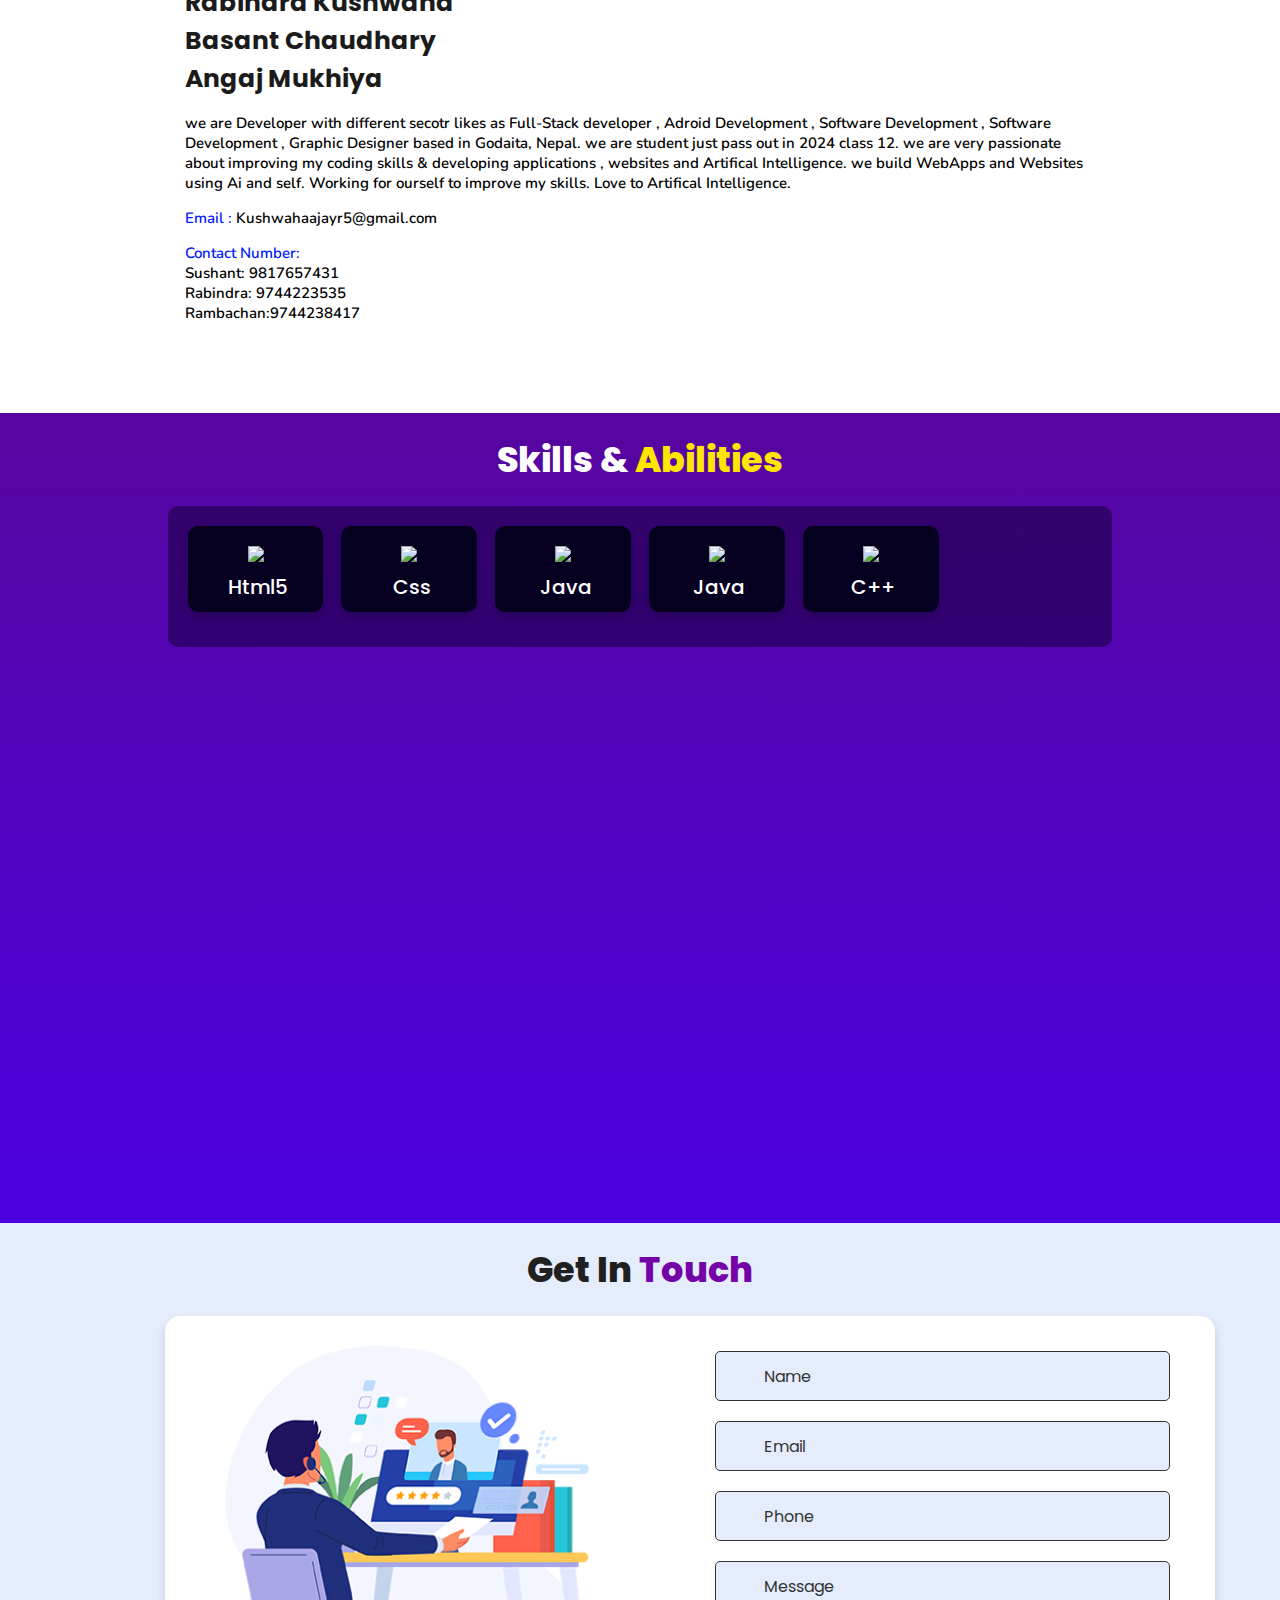
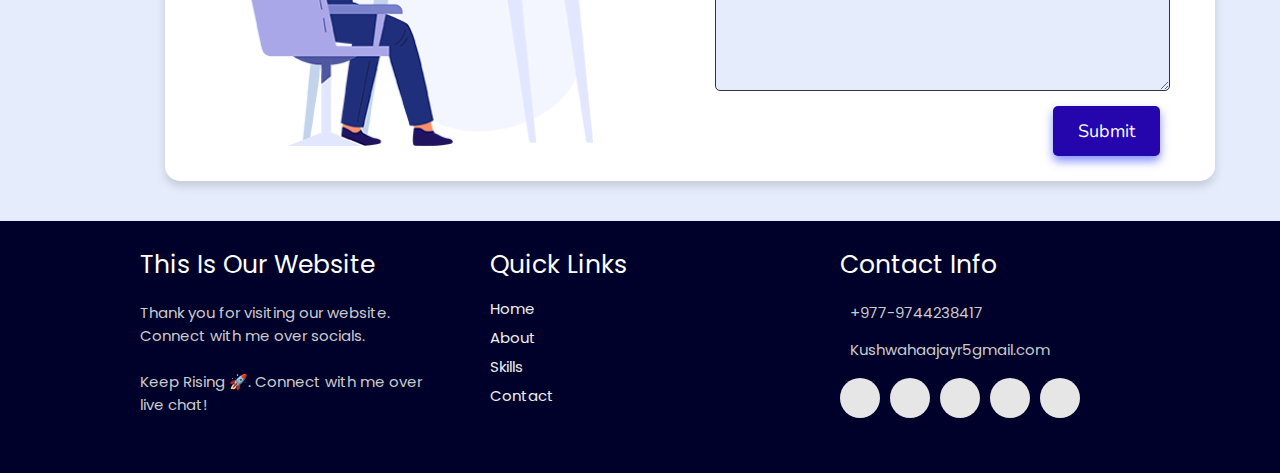
==== commit 17403476: "Update index.html" ====
--- a/index.html
+++ b/index.html
@@ -78,7 +78,7 @@
         <h3>Rambachan Kushawaha<br>Sushant Kumar Thakur<br>Rabindra Kushwaha<br>Basant Chaudhary<br>Angaj Mukhiya
         </h3>
         
-        <p>we are Developer with different secotr likes as Full-Stack developer , Adroid Development , Software Development , Software Development , Graphic Designer based in jadibuti, Nepal. 
+        <p>we are Developer with different secotr likes as Full-Stack developer , Adroid Development , Software Development , Software Development , Graphic Designer based in Godaita, Nepal. 
           we are student just pass out in 2024 class 12.
           we are very passionate about improving my coding skills & developing applications , websites and Artifical Intelligence.
           we build WebApps and Websites using Ai and self.
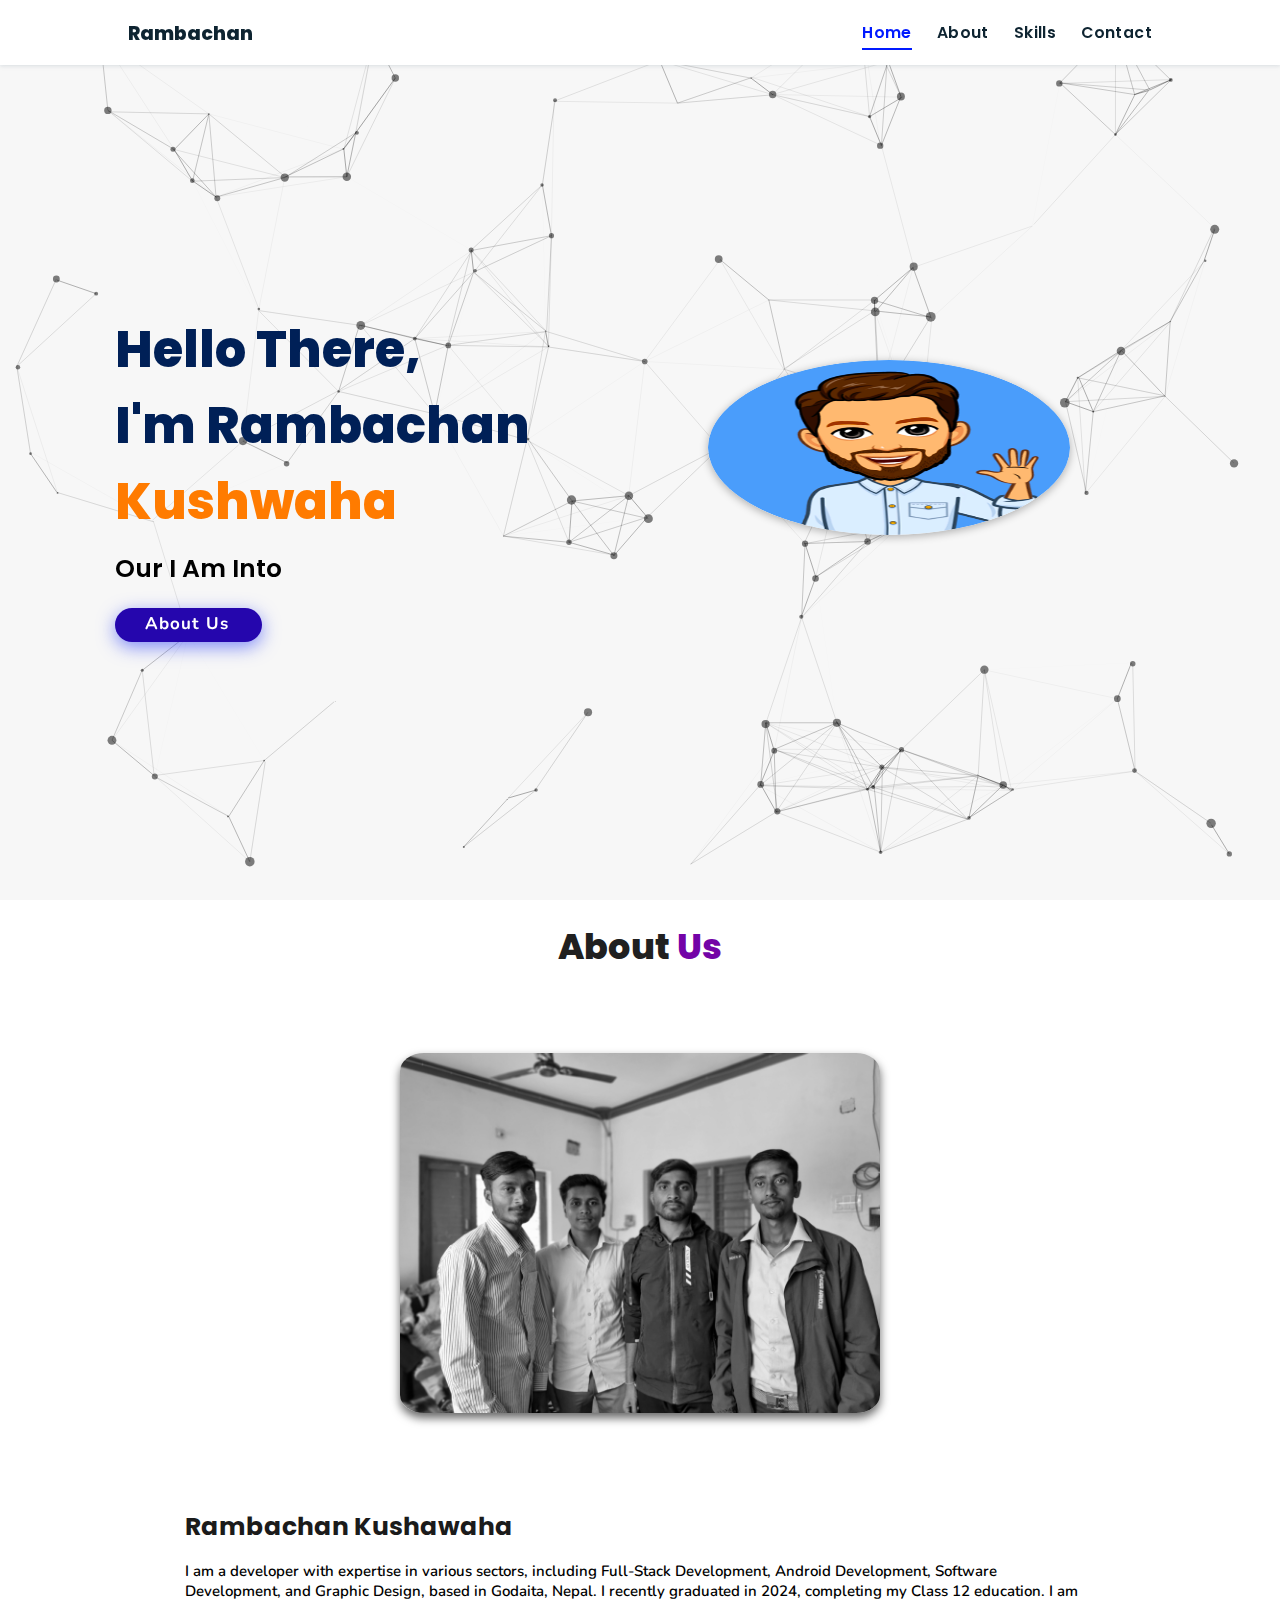
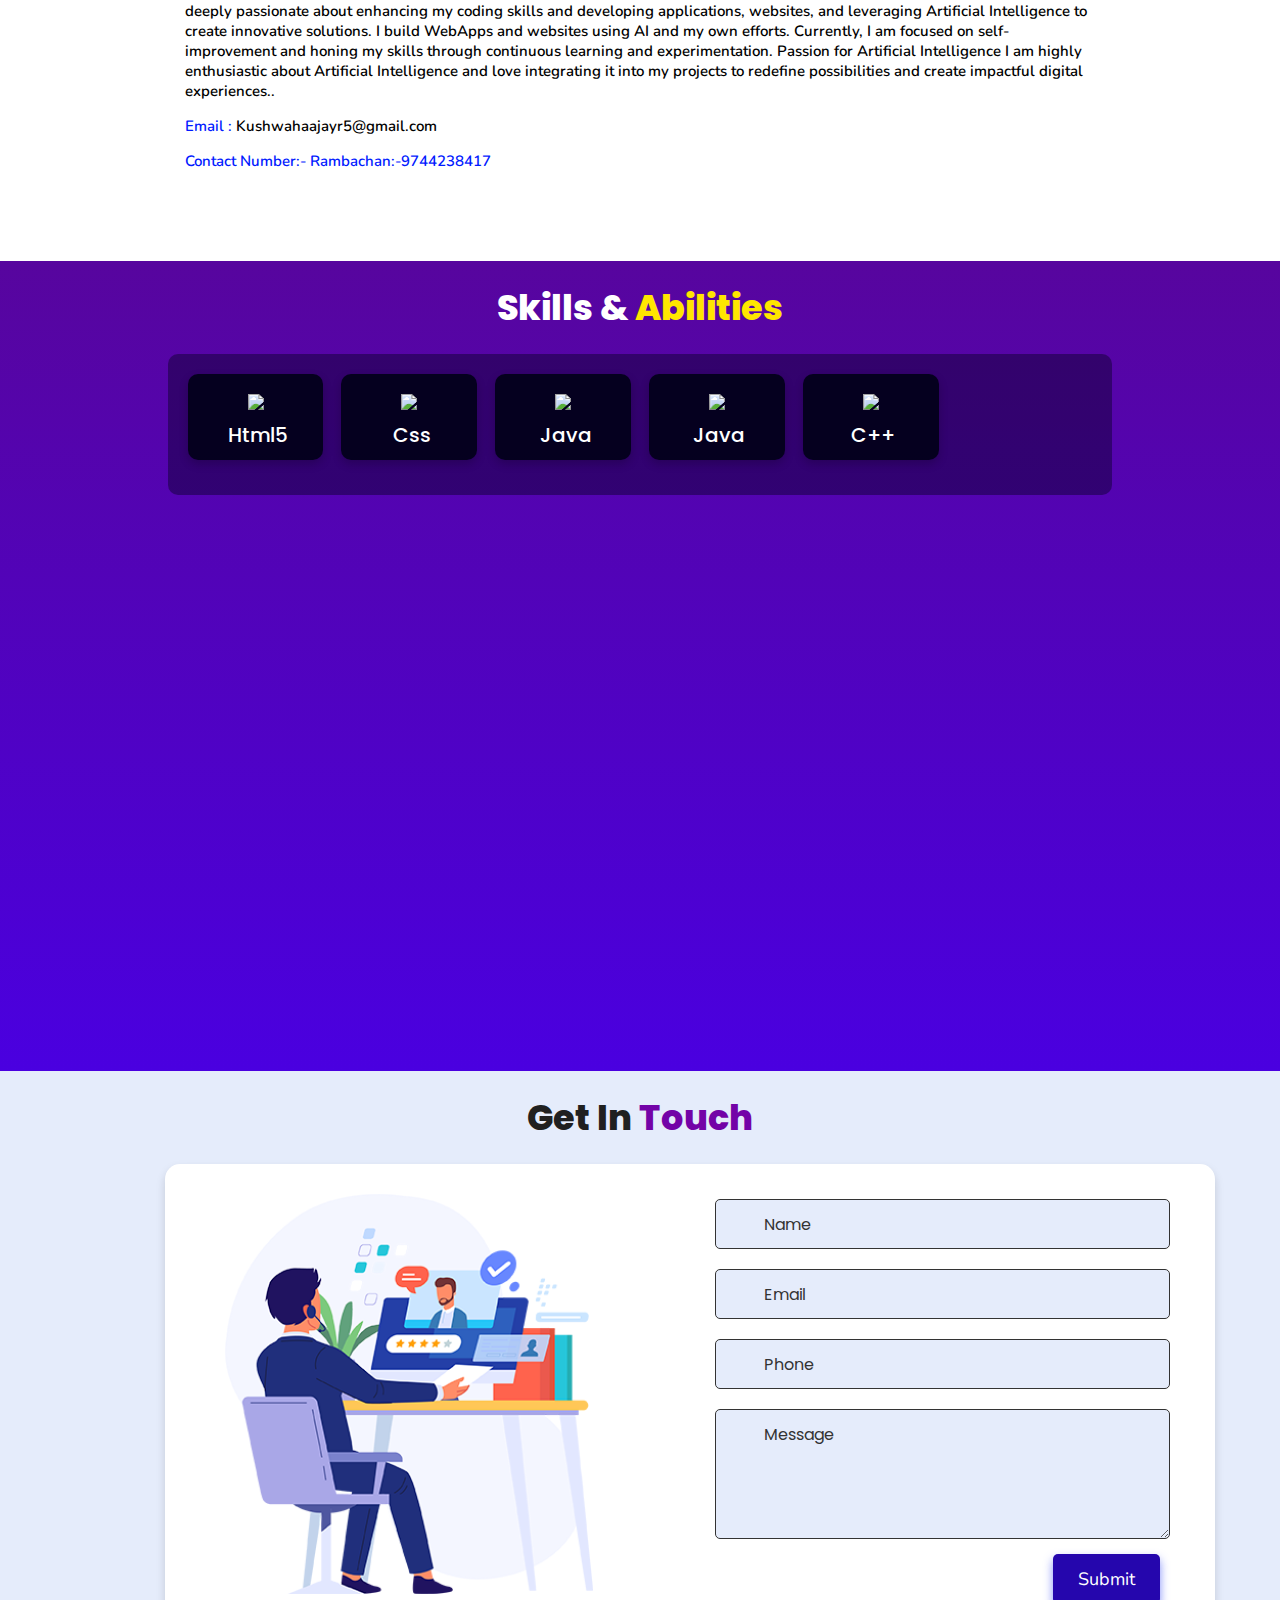
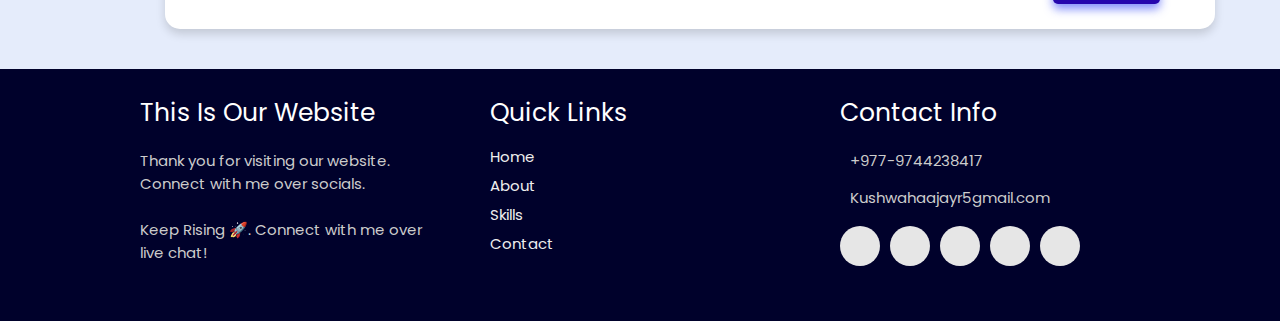
==== commit da78a989: "Update index.html" ====
--- a/index.html
+++ b/index.html
@@ -4,7 +4,7 @@
     <meta charset="UTF-8">
     <meta http-equiv="X-UA-Compatible" content="IE=edge">
     <meta name="viewport" content="width=device-width, initial-scale=1.0">
-    <meta name="keywords" content="This is our Website, portfolio,  full stack developer, Graphic Designer, Software Designer, Website Designer, Artifical Intelligence, Adroid Development" />
+    <meta name="keywords" content=" I am into ,  full stack developer, Graphic Designer, Software Designer, Website Designer, Artifical Intelligence, Adroid Development" />
     <meta name="description" content="Welcome to the our Website Portfolio. Full-Stack Web Developer and Android App Developer" />
     <!-- Custom CSS -->
     <link rel="stylesheet" href="./assets/css/style.css">
@@ -12,7 +12,7 @@
     <link rel="stylesheet" href="https://cdnjs.cloudflare.com/ajax/libs/font-awesome/5.15.3/css/all.min.css" integrity="sha512-iBBXm8fW90+nuLcSKlbmrPcLa0OT92xO1BIsZ+ywDWZCvqsWgccV3gFoRBv0z+8dLJgyAHIhR35VZc2oM/gI1w==" crossorigin="anonymous" referrerpolicy="no-referrer" />
     <!-- Favicon -->
     <link id='favicon' rel="shortcut icon" href="./assets/images/favicon.png" type="image/x-png">
-    <title>Portfolio | This our Website</title>
+    <title>Portfolio | This our Portfolio</title>
 </head>
 <body oncontextmenu="return false">
 
@@ -23,7 +23,7 @@
 
 <!-- navbar starts -->
 <header>
-        <a href="/" class="logo"><i class="fab fa-node-js"></i> Website Deb Team</a>
+        <a href="/" class="logo"><i class="fab fa-node-js"></i>Rambachan</a>
 
         <div id="menu" class="fas fa-bars"></div>
         <nav class="navbar">
@@ -43,8 +43,8 @@
     <div id="particles-js"></div>
 
     <div class="content">
-    <h2>Hello There,<br/> This is our<span> Website</span></h2>
-    <p>Our team are <span class="typing-text"></span></p>
+    <h2>Hello There,<br/> I'm  Rambachan<span> Kushwaha</span></h2>
+    <p>Our I am Into  <span class="typing-text"></span></p>
     <a href="#about" class="btn"><span>About us</span>
       <i class="fas fa-arrow-circle-down"></i>
     </a>
@@ -75,15 +75,17 @@
         <img draggable="false" class="tilt" src="./assets/images/profile2.jpg" alt="">
     </div>
     <div class="content">
-        <h3>Rambachan Kushawaha<br>Sushant Kumar Thakur<br>Rabindra Kushwaha<br>Basant Chaudhary<br>Angaj Mukhiya
-        </h3>
+        <h3>Rambachan Kushawaha  </h3>
         
-        <p>we are Developer with different secotr likes as Full-Stack developer , Adroid Development , Software Development , Software Development , Graphic Designer based in Godaita, Nepal. 
-          we are student just pass out in 2024 class 12.
-          we are very passionate about improving my coding skills & developing applications , websites and Artifical Intelligence.
-          we build WebApps and Websites using Ai and self.
-          Working for ourself to improve my skills.
-          Love to Artifical Intelligence. </p>
+        <p>I am a developer with expertise in various sectors, including Full-Stack Development, Android Development, Software Development, and Graphic Design, based in Godaita, Nepal.
+
+I recently graduated in 2024, completing my Class 12 education. I am deeply passionate about enhancing my coding skills and developing applications, websites, and leveraging Artificial Intelligence to create innovative solutions.
+
+I build WebApps and websites using AI and my own efforts. Currently, I am focused on self-improvement and honing my skills through continuous learning and experimentation.
+
+Passion for Artificial Intelligence
+
+I am highly enthusiastic about Artificial Intelligence and love integrating it into my projects to redefine possibilities and create impactful digital experiences.. </p>
         
         <div class="box-container">
             <!-- <div class="box">
@@ -92,7 +94,7 @@
             </div> -->
             <div class="box">
               <p><span> email : </span> Kushwahaajayr5@gmail.com</p>
-              <p><span>Contact Number:</span><br>Sushant: 9817657431<br>Rabindra: 9744223535<br>Rambachan:9744238417</p>
+              <p><span>Contact Number:- Rambachan:-9744238417</p>
             </div>
         </div>
         
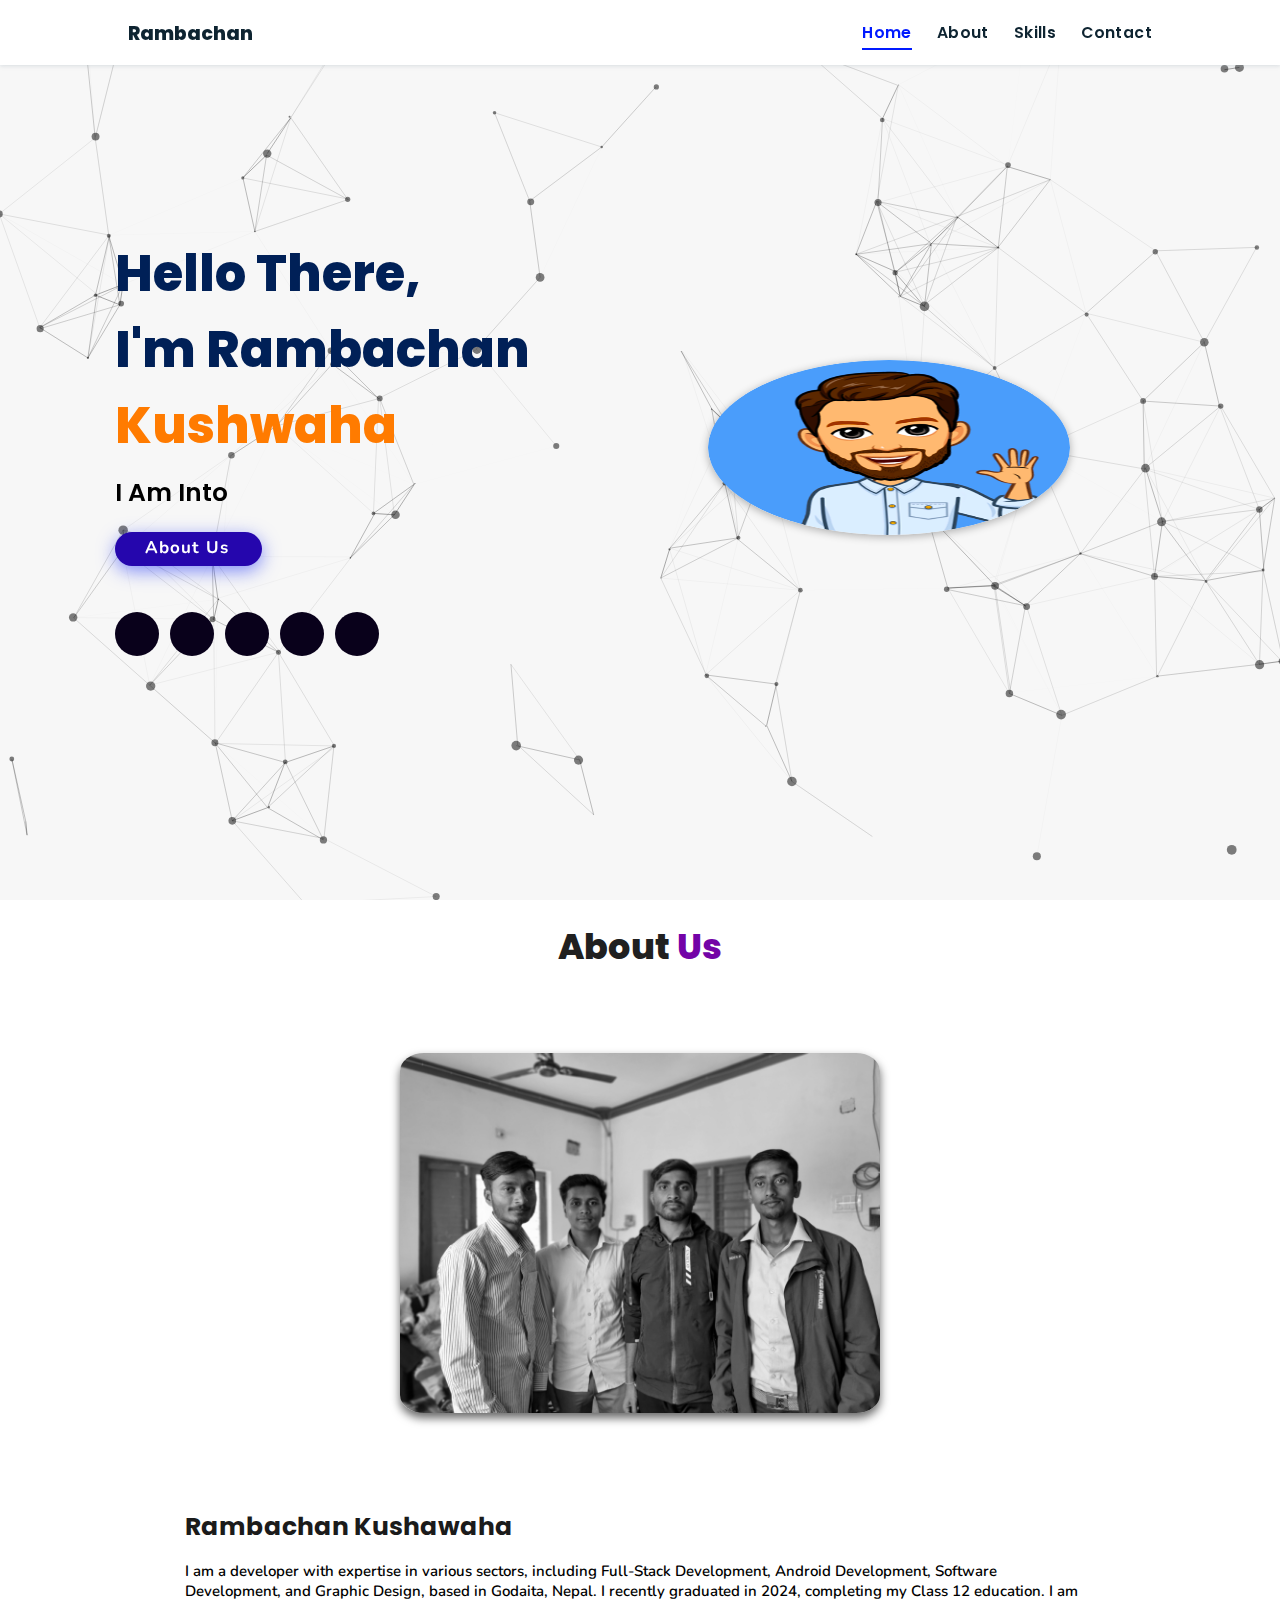
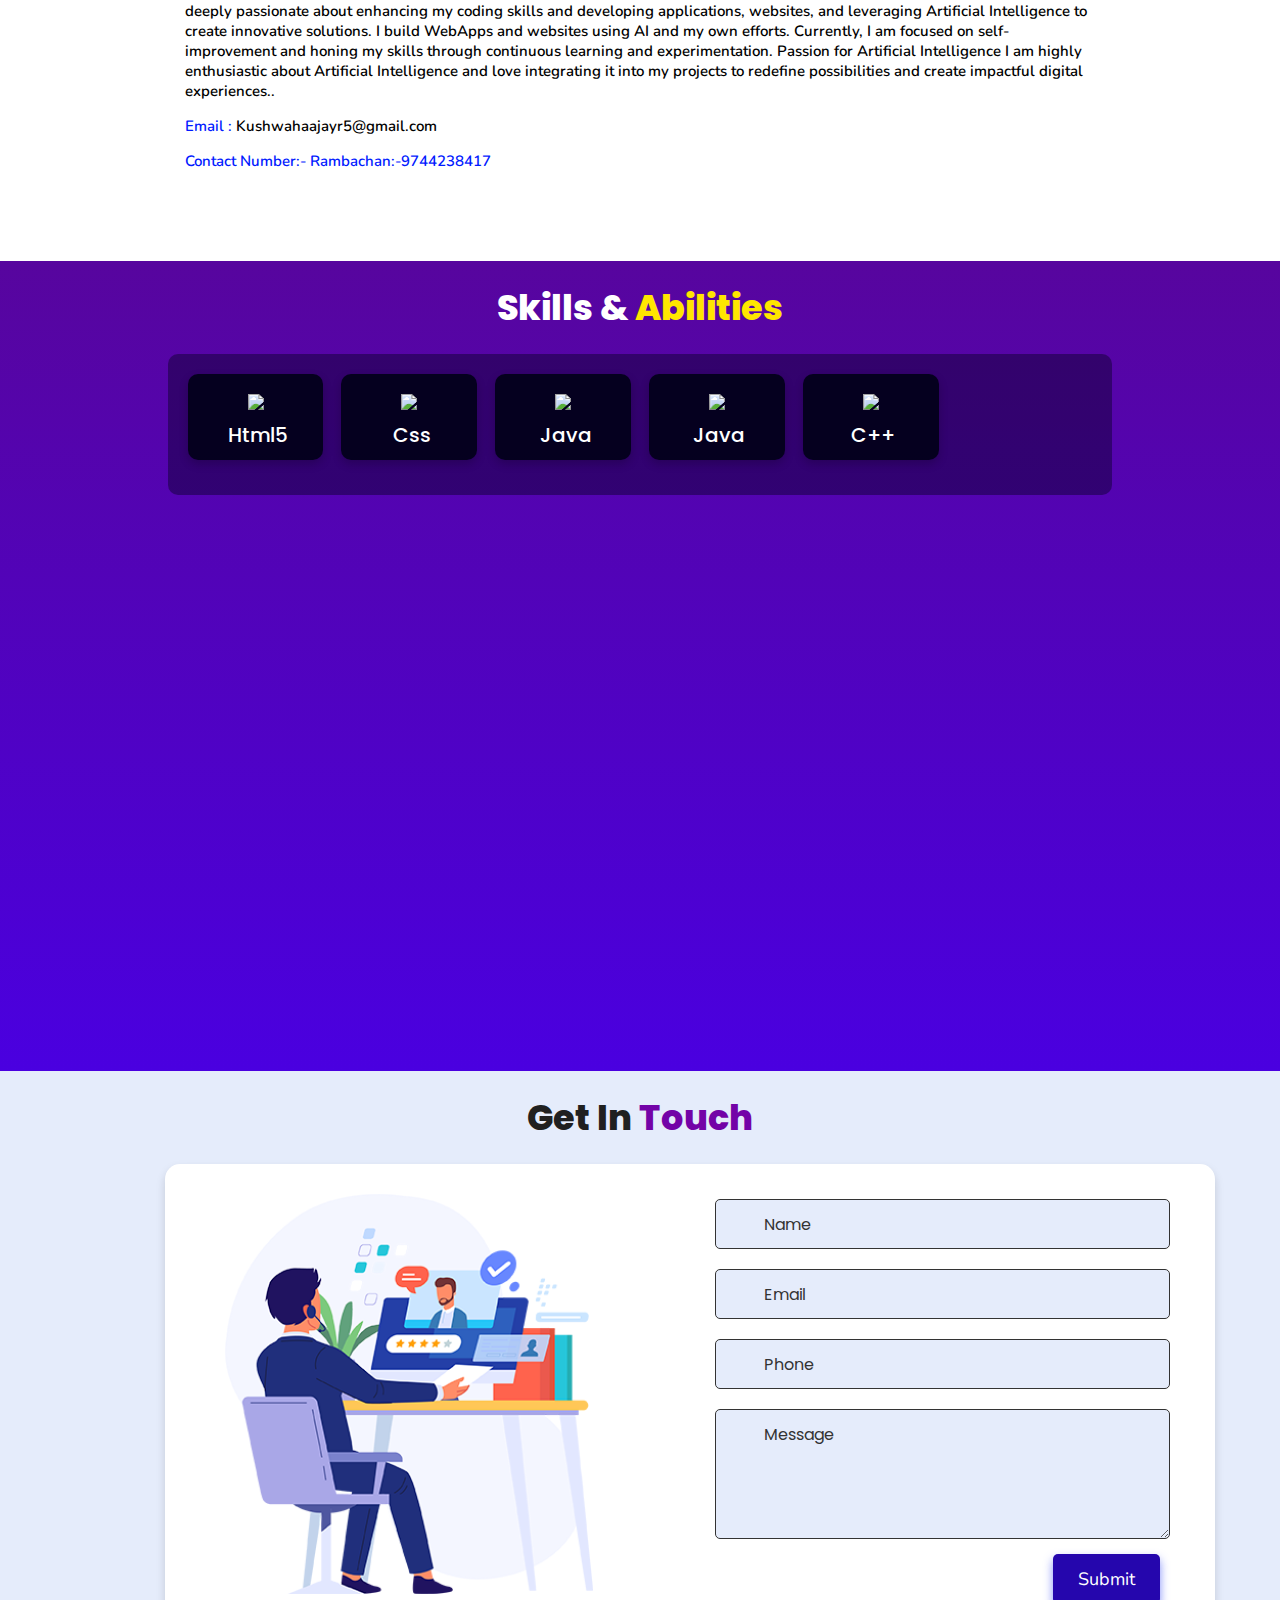
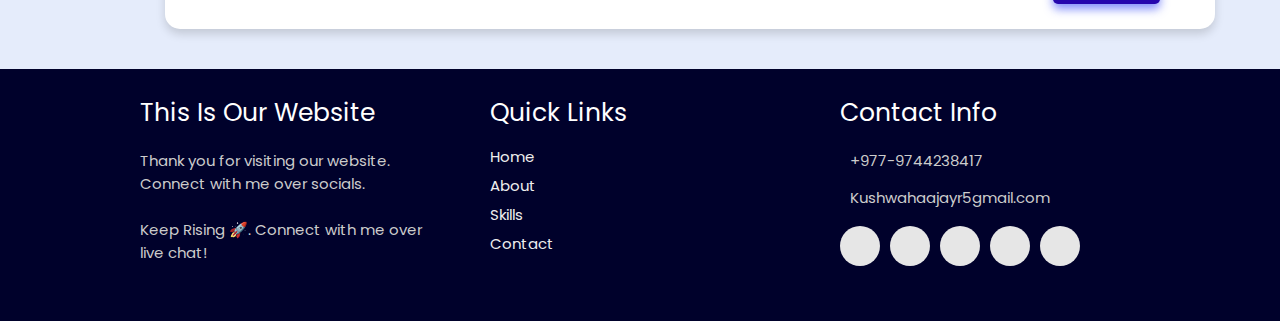
==== commit 9ba88ca7: "Update index.html" ====
--- a/index.html
+++ b/index.html
@@ -44,11 +44,11 @@
 
     <div class="content">
     <h2>Hello There,<br/> I'm  Rambachan<span> Kushwaha</span></h2>
-    <p>Our I am Into  <span class="typing-text"></span></p>
+    <p>I am Into  <span class="typing-text"></span></p>
     <a href="#about" class="btn"><span>About us</span>
       <i class="fas fa-arrow-circle-down"></i>
     </a>
-    <!-- <div class="socials">
+    <div class="socials">
         <ul class="social-icons">
           <li><a class="linkedin" aria-label="LinkedIn" href="https://www.linkedin.com/" target="_blank"><i class="fab fa-linkedin"></i></a></li> 
           <li><a class="github" aria-label="GitHub" href="https://github.com/ArYan339" target="_blank"><i class="fab fa-github"></i></a></li>
@@ -56,7 +56,7 @@
           <li><a class="telegram" aria-label="Telegram" href="https://t.me/illlusion7" target="_blank"><i class="fab fa-telegram-plane"></i></a></li>
           <li><a class="instagram" aria-label="Instagram" href="https://www.instagram.com/ajaysing3499"><i class="fab fa-instagram" target="_blank"></i></a></li>
         </ul>
-      </div> -->
+      </div>
     </div>
 <div class="image">
 <img draggable="false" class="tilt" src="./assets/images/hero.png" alt="" width="170" height="175">
@@ -77,14 +77,10 @@
     <div class="content">
         <h3>Rambachan Kushawaha  </h3>
         
-        <p>I am a developer with expertise in various sectors, including Full-Stack Development, Android Development, Software Development, and Graphic Design, based in Godaita, Nepal.
-
+ <p>I am a developer with expertise in various sectors, including Full-Stack Development, Android Development, Software Development, and Graphic Design, based in Godaita, Nepal.
 I recently graduated in 2024, completing my Class 12 education. I am deeply passionate about enhancing my coding skills and developing applications, websites, and leveraging Artificial Intelligence to create innovative solutions.
-
 I build WebApps and websites using AI and my own efforts. Currently, I am focused on self-improvement and honing my skills through continuous learning and experimentation.
-
 Passion for Artificial Intelligence
-
 I am highly enthusiastic about Artificial Intelligence and love integrating it into my projects to redefine possibilities and create impactful digital experiences.. </p>
         
         <div class="box-container">
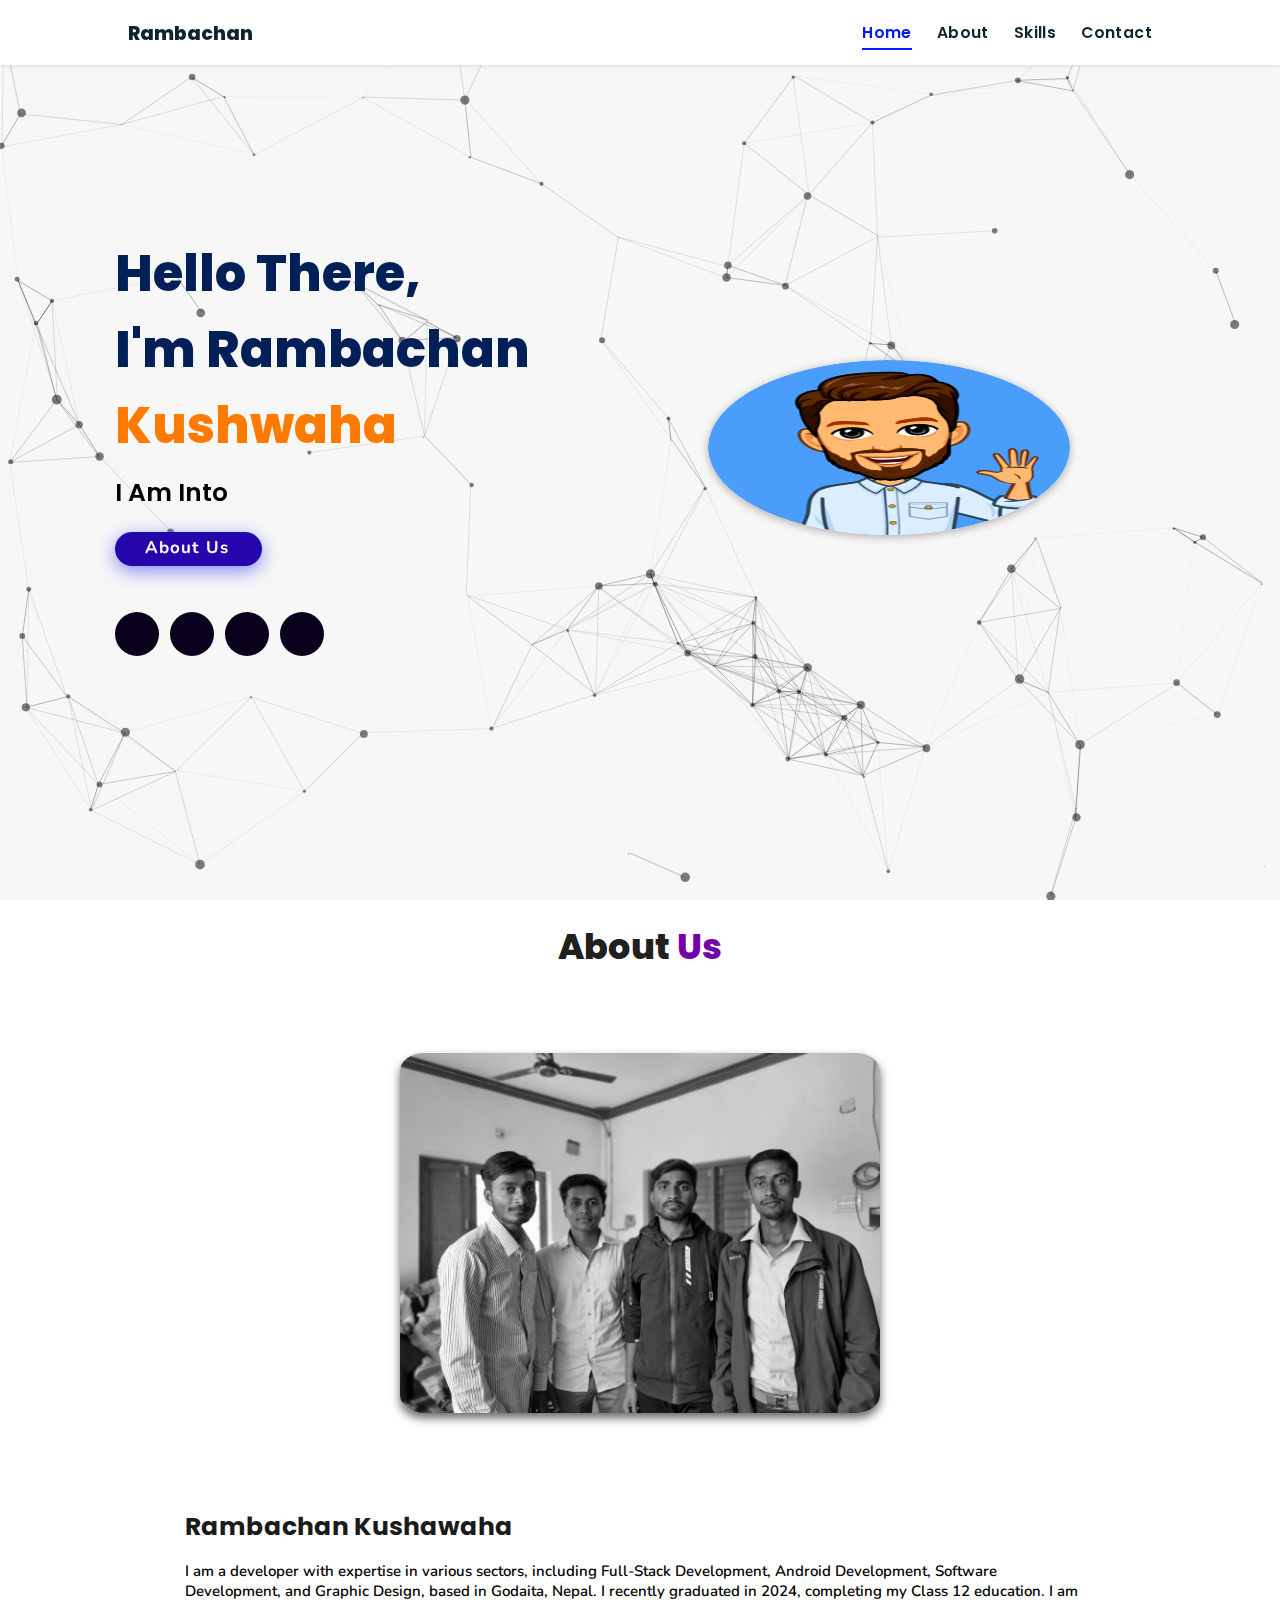
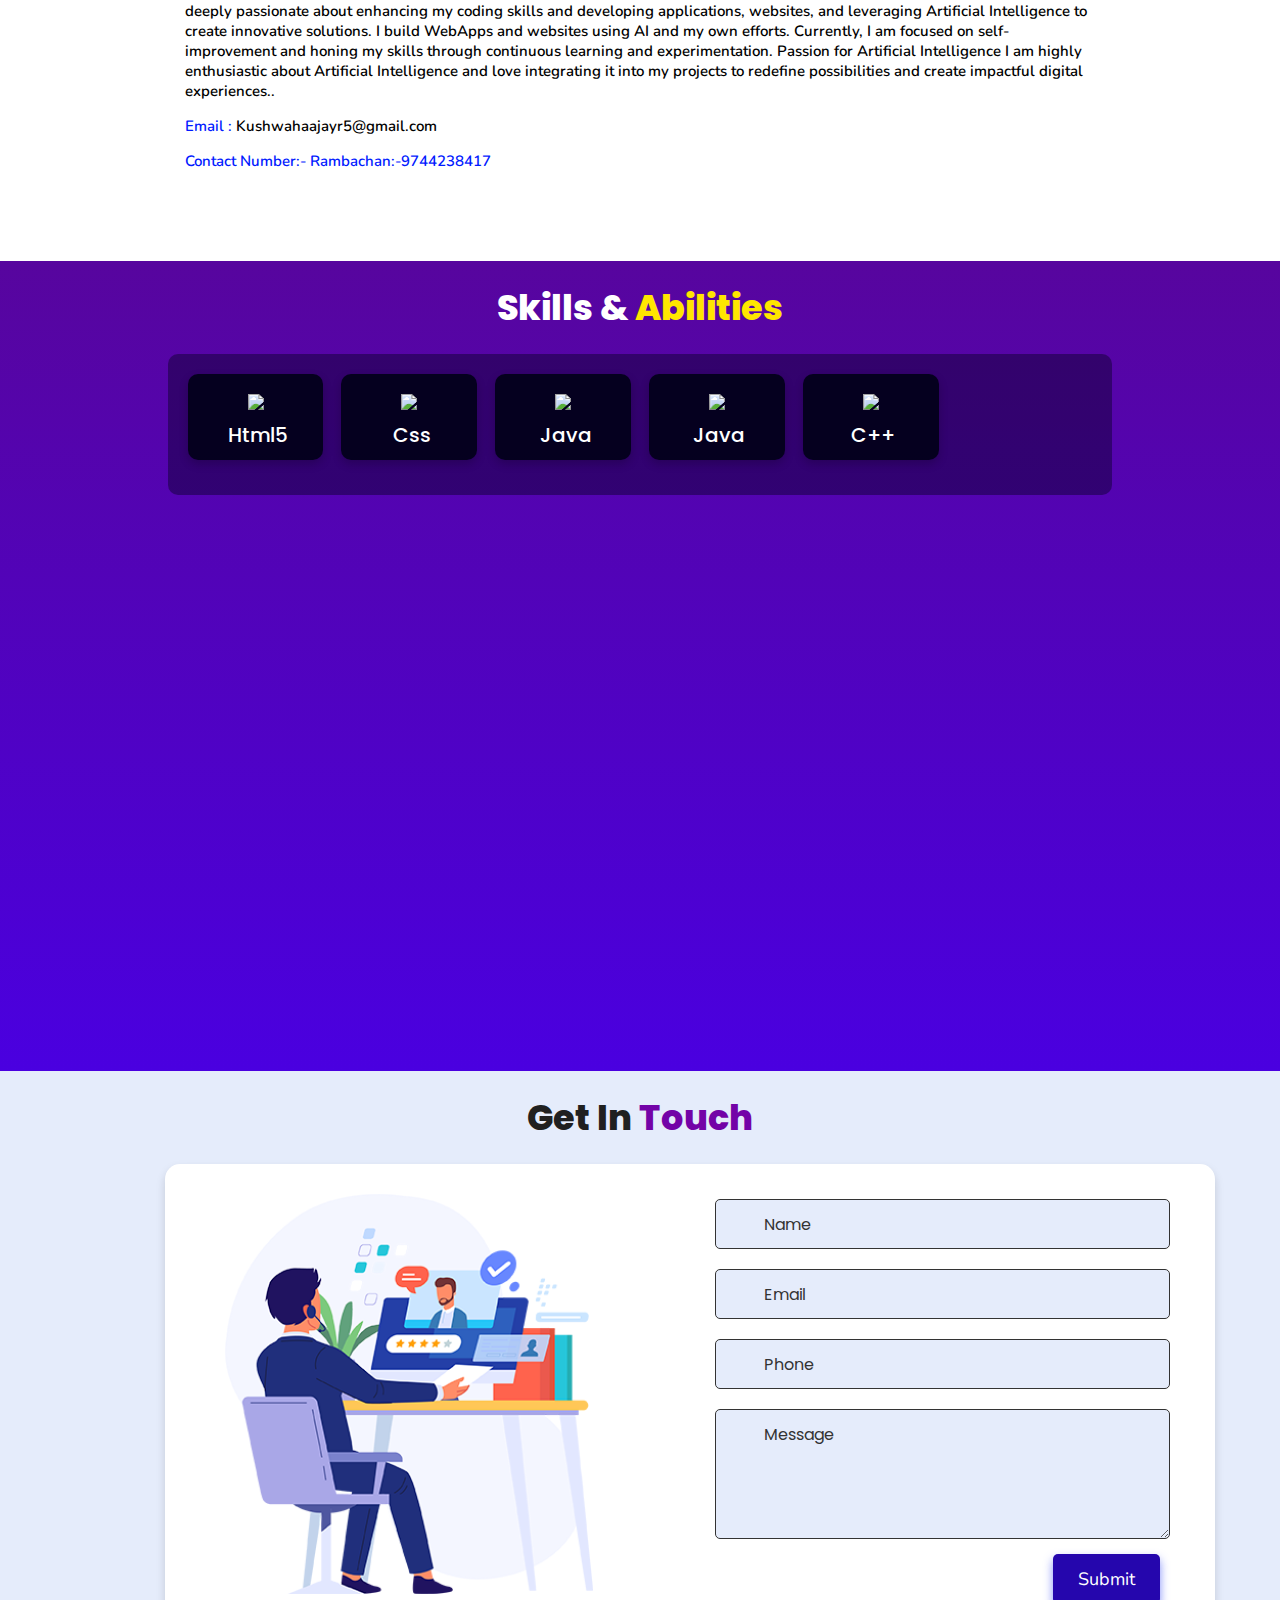
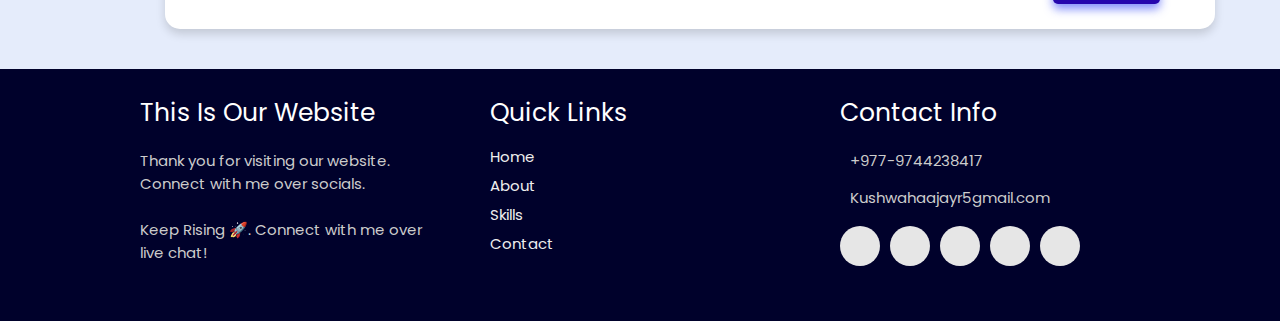
==== commit 66bbe48d: "Update index.html" ====
--- a/index.html
+++ b/index.html
@@ -50,7 +50,7 @@
     </a>
     <div class="socials">
         <ul class="social-icons">
-          <li><a class="linkedin" aria-label="LinkedIn" href="https://www.linkedin.com/" target="_blank"><i class="fab fa-linkedin"></i></a></li> 
+<!--           <li><a class="linkedin" aria-label="LinkedIn" href="https://www.linkedin.com/" target="_blank"><i class="fab fa-linkedin"></i></a></li>  -->
           <li><a class="github" aria-label="GitHub" href="https://github.com/ArYan339" target="_blank"><i class="fab fa-github"></i></a></li>
           <li><a class="twitter" aria-label="Twitter" href="https://x.com/AjaySi123" target="_blank"><i class="fab fa-twitter"></i></a></li>
           <li><a class="telegram" aria-label="Telegram" href="https://t.me/illlusion7" target="_blank"><i class="fab fa-telegram-plane"></i></a></li>
